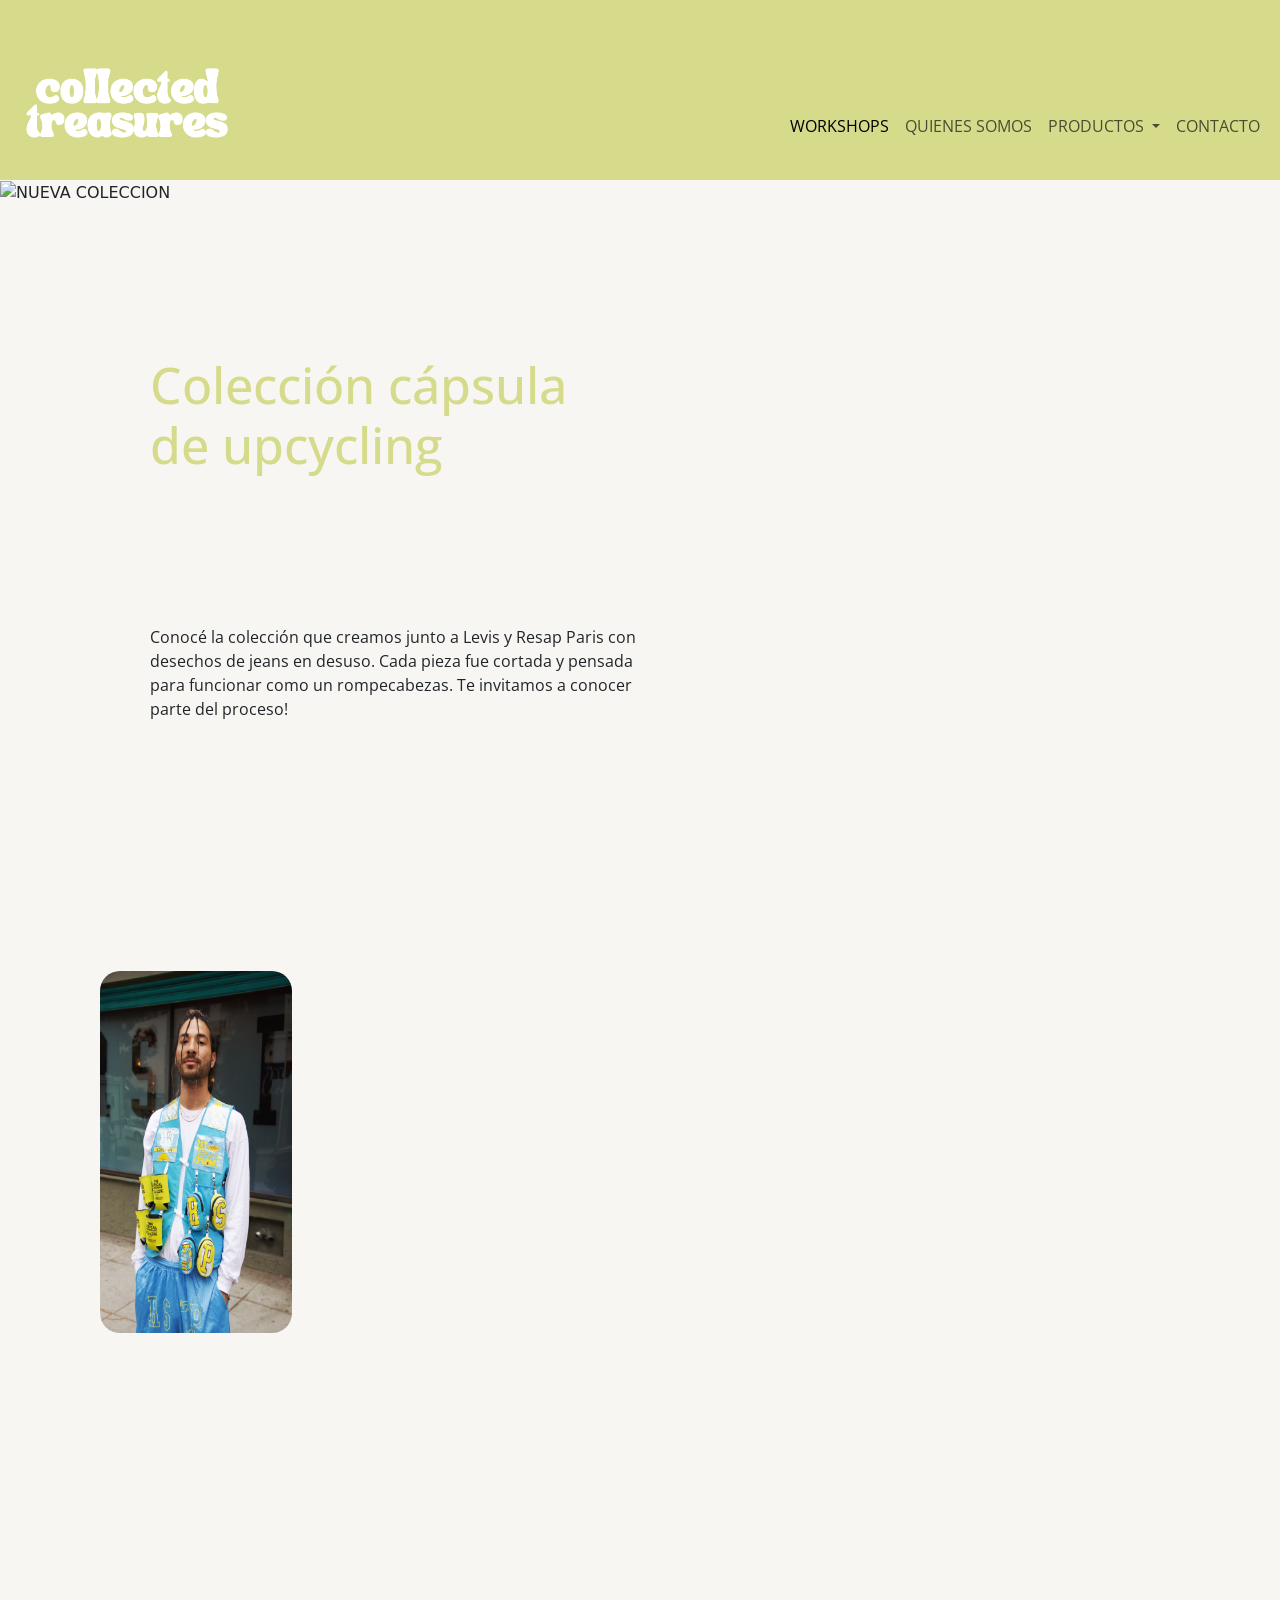
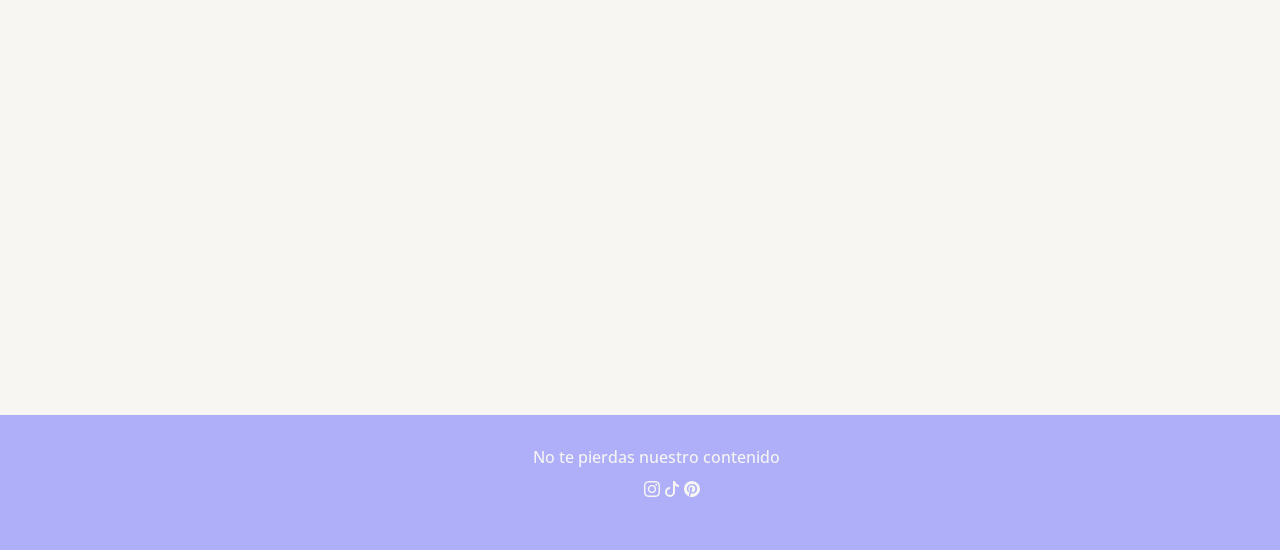
==== index.html @ 93e7321d "cambios responsivos" ====
<!DOCTYPE html>
<html lang="en">
<head>
    <meta charset="UTF-8">
    <meta http-equiv="X-UA-Compatible" content="IE=edge">
    <meta name="viewport" content="width=device-width, initial-scale=1.0">
    <link href="https://cdn.jsdelivr.net/npm/bootstrap@5.3.0-alpha3/dist/css/bootstrap.min.css" rel="stylesheet" integrity="sha384-KK94CHFLLe+nY2dmCWGMq91rCGa5gtU4mk92HdvYe+M/SXH301p5ILy+dN9+nJOZ" crossorigin="anonymous">
    <link rel="stylesheet" href="./css/style.css">
    <title>INDEX</title>
   
</head>
<body>
    <header class="header">
        <a href="./index.html" class="logo">
            <img class="logo-marca" src="./Recursos/Logo-brand.png" alt="Logo">

        <!-- NAV CON BOOSTRAP-->
        <nav class="navbar navbar-expand-lg bg-body-tertiary">
            <div class="container-fluid">
                <button class="navbar-toggler" type="button" data-bs-toggle="collapse" data-bs-target="#navbarScroll" aria-controls="navbarScroll" aria-expanded="false" aria-label="Toggle navigation">
                <span class="navbar-toggler-icon"></span>
              </button>
              <div class="collapse navbar-collapse" id="navbarScroll">
                <ul class="navbar-nav me-auto my-2 my-lg-0 navbar-nav-scroll" style="--bs-scroll-height: 100px;">
                  <li class="nav-item">
                    <a class="nav-link active" aria-current="page" href="./pages/workshops.html">WORKSHOPS</a>
                  </li>
                  <li class="nav-item">
                    <a class="nav-link" href="./pages/quienes-somos.html">QUIENES SOMOS</a>
                  </li>
                  <li class="nav-item dropdown">
                    <a class="nav-link dropdown-toggle" href="./pages/productos.html" role="button" data-bs-toggle="dropdown" aria-expanded="false">
                      PRODUCTOS
                    </a>
                    <ul class="dropdown-menu">
                        <li><a class="dropdown-item" href="./pages/productos.html">ROPA</a></li>
                        <li><a class="dropdown-item" href="./pages/productos.html">ACCESORIOS</a></li>
                        <li><a class="dropdown-item" href="./pages/productos.html">CALZADO</a></li>
                      </ul>
                    </li>
                    <li class="nav-item dropdown">
                        <a class="nav-link" href="./pages/contacto.html">CONTACTO</a>
                    </li>
                </ul>
            </div>
        </div>
        </nav>
     
    </header>
    <main class="main">
        <section class="banner-principal">
            <img class="imagen-1" src="./Recursos/banner-newcollection.png" alt="NUEVA COLECCION">
        </section>
        <section class="coleccion-capsula" class="container" class="row">
            <h1>Colección cápsula 
                de upcycling</h1>
            <p class="capsula-story">Conocé la colección que creamos junto a Levis y Resap Paris con desechos de jeans en desuso. Cada pieza fue cortada y pensada para funcionar como un rompecabezas. Te invitamos a conocer parte del proceso!</p>
            <img class="imagen-capsula" class="col" src="./Recursos/vest-design-upcycling.jpg" alt="#">
            <video class="video-capsula" class="col" src="./Recursos/LEVI'SxRESAP.mp4" muted autoplay>VIDEO COLECCIÓN CAPSULA - LEVIS + RESAP PARIS</video>
        </section>
    </main>
    <script src="https://cdn.jsdelivr.net/npm/bootstrap@5.3.0-alpha3/dist/js/bootstrap.bundle.min.js" integrity="sha384-ENjdO4Dr2bkBIFxQpeoTz1HIcje39Wm4jDKdf19U8gI4ddQ3GYNS7NTKfAdVQSZe" crossorigin="anonymous"></script>
    <footer>
        <div class="footer-info"> 
                <ul>
                <h6>No te pierdas nuestro contenido</h6>
                <ul>
                <svg xmlns="http://www.w3.org/2000/svg" width="16" height="16" fill="currentColor" class="bi bi-instagram" viewBox="0 0 16 16">
                    <path d="M8 0C5.829 0 5.556.01 4.703.048 3.85.088 3.269.222 2.76.42a3.917 3.917 0 0 0-1.417.923A3.927 3.927 0 0 0 .42 2.76C.222 3.268.087 3.85.048 4.7.01 5.555 0 5.827 0 8.001c0 2.172.01 2.444.048 3.297.04.852.174 1.433.372 1.942.205.526.478.972.923 1.417.444.445.89.719 1.416.923.51.198 1.09.333 1.942.372C5.555 15.99 5.827 16 8 16s2.444-.01 3.298-.048c.851-.04 1.434-.174 1.943-.372a3.916 3.916 0 0 0 1.416-.923c.445-.445.718-.891.923-1.417.197-.509.332-1.09.372-1.942C15.99 10.445 16 10.173 16 8s-.01-2.445-.048-3.299c-.04-.851-.175-1.433-.372-1.941a3.926 3.926 0 0 0-.923-1.417A3.911 3.911 0 0 0 13.24.42c-.51-.198-1.092-.333-1.943-.372C10.443.01 10.172 0 7.998 0h.003zm-.717 1.442h.718c2.136 0 2.389.007 3.232.046.78.035 1.204.166 1.486.275.373.145.64.319.92.599.28.28.453.546.598.92.11.281.24.705.275 1.485.039.843.047 1.096.047 3.231s-.008 2.389-.047 3.232c-.035.78-.166 1.203-.275 1.485a2.47 2.47 0 0 1-.599.919c-.28.28-.546.453-.92.598-.28.11-.704.24-1.485.276-.843.038-1.096.047-3.232.047s-2.39-.009-3.233-.047c-.78-.036-1.203-.166-1.485-.276a2.478 2.478 0 0 1-.92-.598 2.48 2.48 0 0 1-.6-.92c-.109-.281-.24-.705-.275-1.485-.038-.843-.046-1.096-.046-3.233 0-2.136.008-2.388.046-3.231.036-.78.166-1.204.276-1.486.145-.373.319-.64.599-.92.28-.28.546-.453.92-.598.282-.11.705-.24 1.485-.276.738-.034 1.024-.044 2.515-.045v.002zm4.988 1.328a.96.96 0 1 0 0 1.92.96.96 0 0 0 0-1.92zm-4.27 1.122a4.109 4.109 0 1 0 0 8.217 4.109 4.109 0 0 0 0-8.217zm0 1.441a2.667 2.667 0 1 1 0 5.334 2.667 2.667 0 0 1 0-5.334z"/>
                </svg>
                <svg xmlns="http://www.w3.org/2000/svg" width="16" height="16" fill="currentColor" class="bi bi-tiktok" viewBox="0 0 16 16">
                    <path d="M9 0h1.98c.144.715.54 1.617 1.235 2.512C12.895 3.389 13.797 4 15 4v2c-1.753 0-3.07-.814-4-1.829V11a5 5 0 1 1-5-5v2a3 3 0 1 0 3 3V0Z"/>
                </svg>
                <svg xmlns="http://www.w3.org/2000/svg" width="16" height="16" fill="currentColor" class="bi bi-pinterest" viewBox="0 0 16 16">
                    <path d="M8 0a8 8 0 0 0-2.915 15.452c-.07-.633-.134-1.606.027-2.297.146-.625.938-3.977.938-3.977s-.239-.479-.239-1.187c0-1.113.645-1.943 1.448-1.943.682 0 1.012.512 1.012 1.127 0 .686-.437 1.712-.663 2.663-.188.796.4 1.446 1.185 1.446 1.422 0 2.515-1.5 2.515-3.664 0-1.915-1.377-3.254-3.342-3.254-2.276 0-3.612 1.707-3.612 3.471 0 .688.265 1.425.595 1.826a.24.24 0 0 1 .056.23c-.061.252-.196.796-.222.907-.035.146-.116.177-.268.107-1-.465-1.624-1.926-1.624-3.1 0-2.523 1.834-4.84 5.286-4.84 2.775 0 4.932 1.977 4.932 4.62 0 2.757-1.739 4.976-4.151 4.976-.811 0-1.573-.421-1.834-.919l-.498 1.902c-.181.695-.669 1.566-.995 2.097A8 8 0 1 0 8 0z"/>
                </svg>
            </ul>
        </div>
    </footer>
</body>
</html>
---- css/style.css ----
/* COLORES
#D5DB8: light-green
#AEAFF8: lilac
#F7F6F3: off-white
#376A20: dark-green
*/


/* TIPOGRAFÍA */

@import url('https://fonts.googleapis.com/css2?family=Open+Sans:ital,wght@1,300;1,500;1,800&display=swap');
;

.typo-externa{
    font-family:'Open Sans', sans-serif;
}

*{
    padding: 0;
    margin: 0;
}

/* NAV */

.header{
    background-color: #D5DB8B;
    display: flex;
    flex-wrap: wrap;
    justify-content: space-between;
    font-family: "Open Sans";
    text-decoration: none;
    list-style-type: none;
    align-items: center;
    max-height: 20vh;
}

.header a img{
    max-width: 28vh;
  }

.header .navbar{
    background-color: transparent !important;
    position: fixed top;
}

.container-fluid header nav ul li a{
    text-decoration:none;
    color: orange !important ;
    }

.nav-link active{
    color: #376A20;
}  



.main{
    background-color: #F7F6F3;
    display: flex;
    justify-content: space-around;
    align-items: stretch;
    flex-direction: row;
    flex-wrap: wrap;
    min-height: 70vh
    }

.nav ul{
    background-color: #D5DB8B; 
    display: flex;
    list-style: none;
    width: 500px;
    justify-content: space-around;
    }

.nav a{
    text-decoration: none;
    color: #AEAFF8;
    font-weight: bold;
    }


/* INDEX */
.banner-principal{
    min-width: 100%
    }

.imagen-1{
    height: 100%;
    width: 100%
    
}

.coleccion-capsula{
    font-family: "Open Sans";
    }

.coleccion-capsula h1{
    color: #D5DB8B;
    margin: 150px;
    font-size: 50px;
    text-align: left;
    white-space: pre-line;
    }

.coleccion-capsula p{
    margin: 150px;
    max-width: 500px;
    }

.capsula-story{
    font-family: "Open Sans";
    font-size: 16px;
    margin: 16px;

}
.coleccion-capsula video{
    min-height: 50vh;
}

.imagen-capsula{
    margin: 100px;
    border-radius: 20px;
    min-height: 20%;
    width: 15%;
    }

.video-capsula{
    margin: 100px;
    border-radius: 20px;
    height: 200px
    }

/* FOOTER */
.footer-info {
    font-family: "Open Sans";
    background-color:#AEAFF8;
    min-height: 15vh;
    color: #F7F6F3;
    list-style: none;
    text-decoration: none;
    text-align: center;
    display: flex;
    justify-content: space-around;
    align-items: center;
    width: 100%;
    position: fixed bottom;

  
   
}


    /* WORKSHOPS */
.navbar navbar-expand-lg bg-body-tertiary{
    min-height: 10vh;
}
    
.Titulo-workshop{
       margin: 16px;
       font-family: "Open Sans";
       }

.texto-workshop{
        margin: 50px;
        font-family: "Open Sans";
        min-width: 1rem;
    }

.main-workshop{
        margin: 5rem
    }

.main-workshop img{
        min-width: 16px;
    }

.main-workshop button{
        margin: 16px;
        padding: 4px;
        font-family: "Open Sans";
        background-color: #D5DB8B;
        color: #F7F6F3;
        border-radius: 10px;
        border-radius: 15px;
        border:#376A20;
    }

.carousel-control-prev,
.carousel-control-next {
      background-color: #AEAFF8;
    }
    
    .main-workshop button:hover{
        background-color: #F7F6F3;
        color: #376A20;
        
    }
    

/* QUIENES SOMOS */
.main-quienessomos{
        display: flex;
        flex-direction: column;
        flex-wrap: wrap;
        align-content: space-around;
        align-items: center;
        justify-content: space-between;
    }
   
.main-quienessomos h3{
        margin: 16px;
        font-family: "Open Sans";
        font-size: x-large;
        }

.main-quienessomos p{
            font-family: "Open Sans";
        }

.main-quienessomos img{
            width: 500px;
        }

.main-quienessomos p{
            margin: 80px;
            padding: 16px;
            max-width: 300px;
        }

/* PRODUCTOS */

.main-productos{
    display: flex;
    justify-content: space-evenly;
    background-color: #F7F6F3;
    }

.productos img{
    margin: 16px;
    width: 15rem;
    display: flex;
    align-content: center;
    flex-wrap: wrap;
    flex-direction: row;
    justify-content: center;
    align-items: baseline;
}

.main-productos button{
    
    display: flex;
    align-items: flex-end;
    margin: 16px;
    padding: 4px;
    font-family: "Open Sans";
    background-color: #D5DB8B;
    color: #376A20;
    border-radius: 15px;
    border:#376A20;
}

.main-productos button:hover{
    background-color: #F7F6F3;
    color: #376A20;
    
}




/* CONTACTO */
.main-contacto h3{
            margin: 16px;
            font-family: "Open Sans";
            font-size: x-large;
        }

.main-contacto form{
            margin: 50px;
            }

.main-contacto button{
            margin: 2px;
            padding: 5px;
            font-family: "Open Sans";
            background-color: black;
            color: white;
            border-radius: 10px;
            border: none;
            box-shadow: 2px 2px 5px #AEAFF8
        }

/* RESPONSIVE */

/* Tamaño chico */
@media (max-width:420px) {
.header{
    width: 100%;
}
.footer-info{
    width: 100%;
}    
}
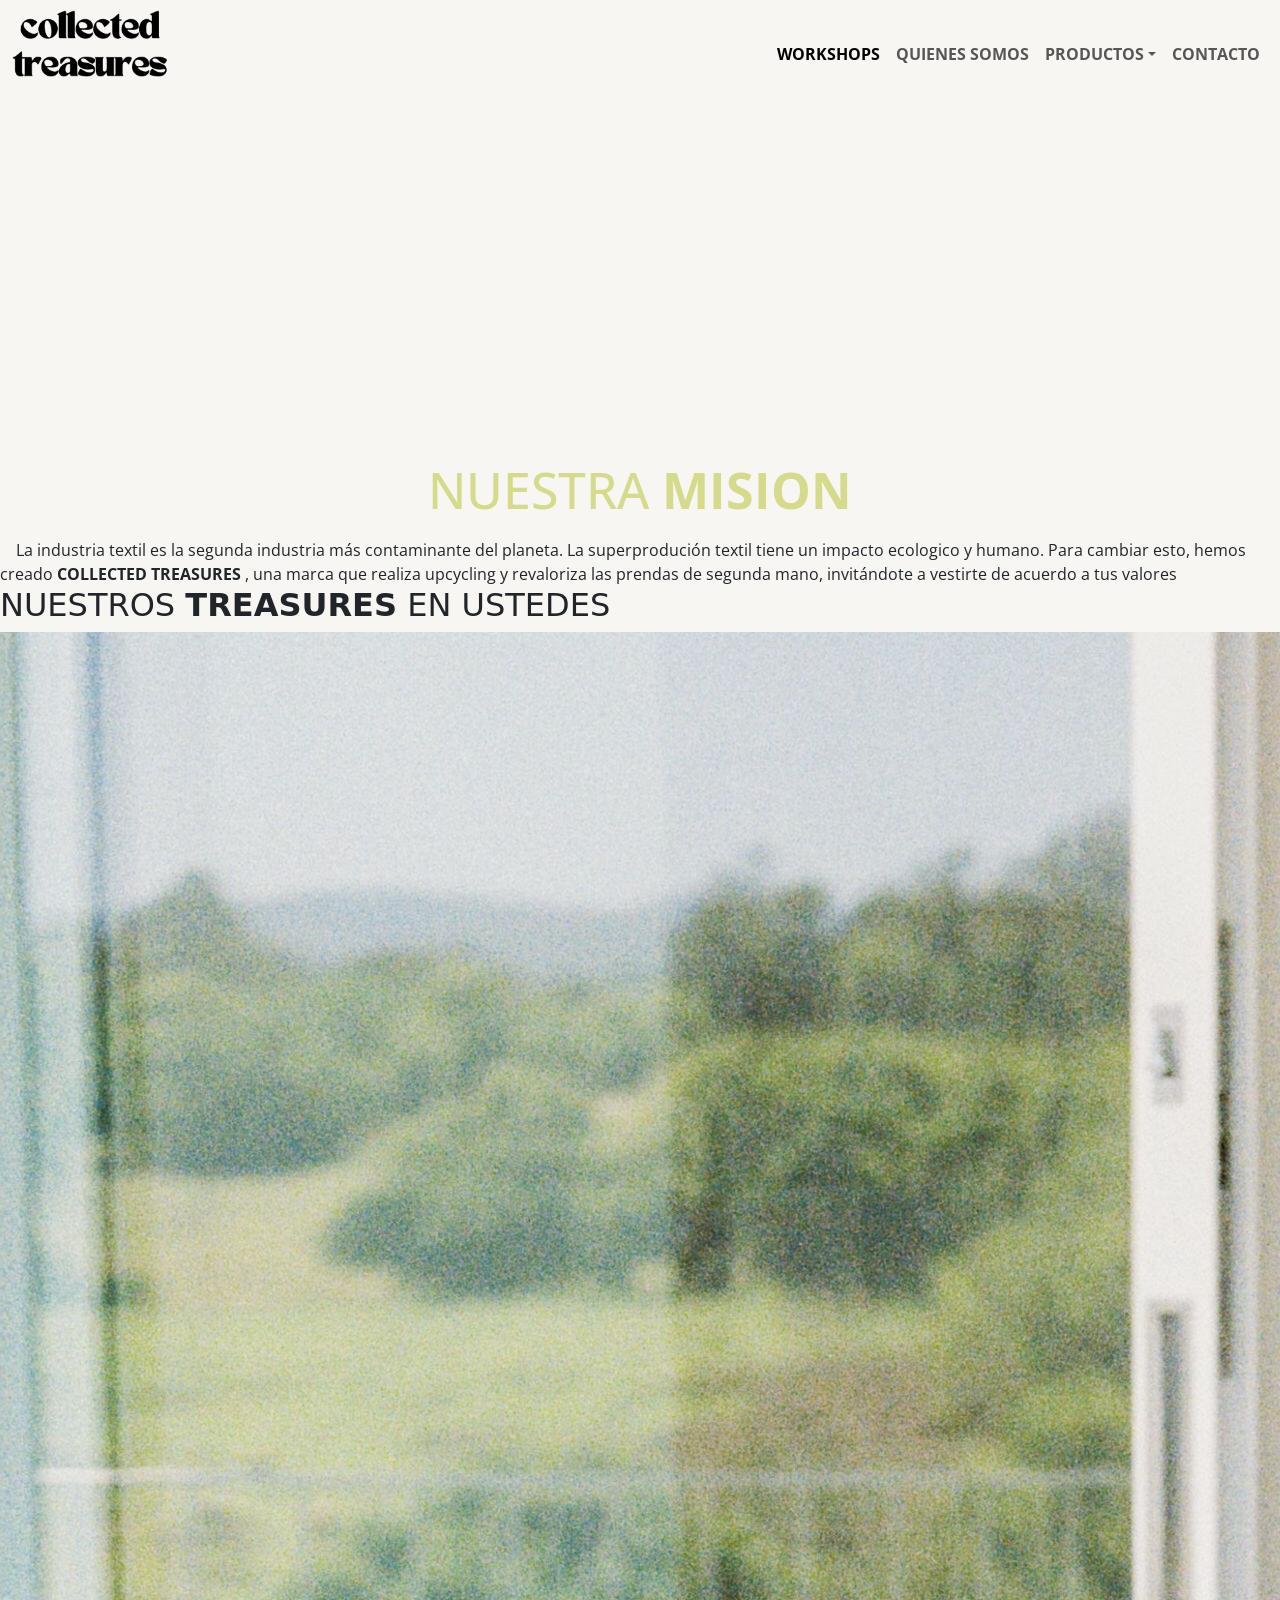
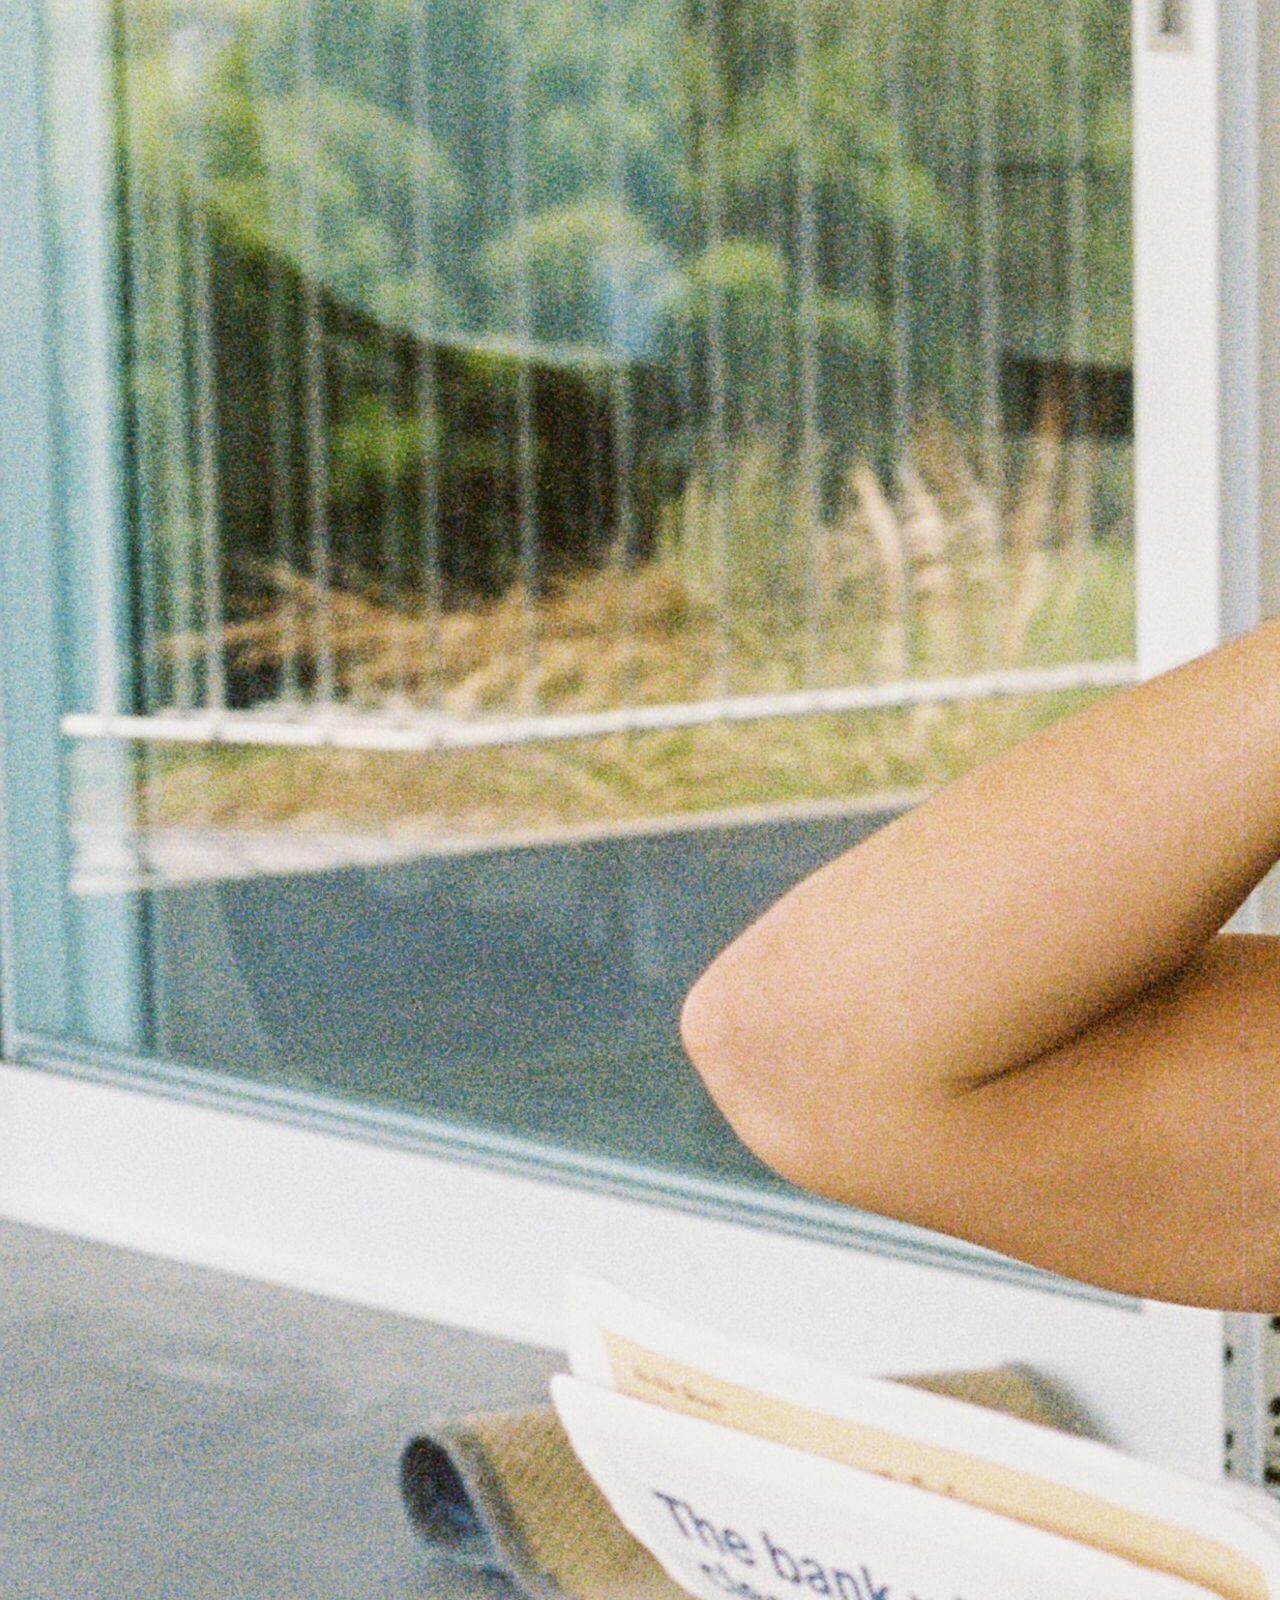
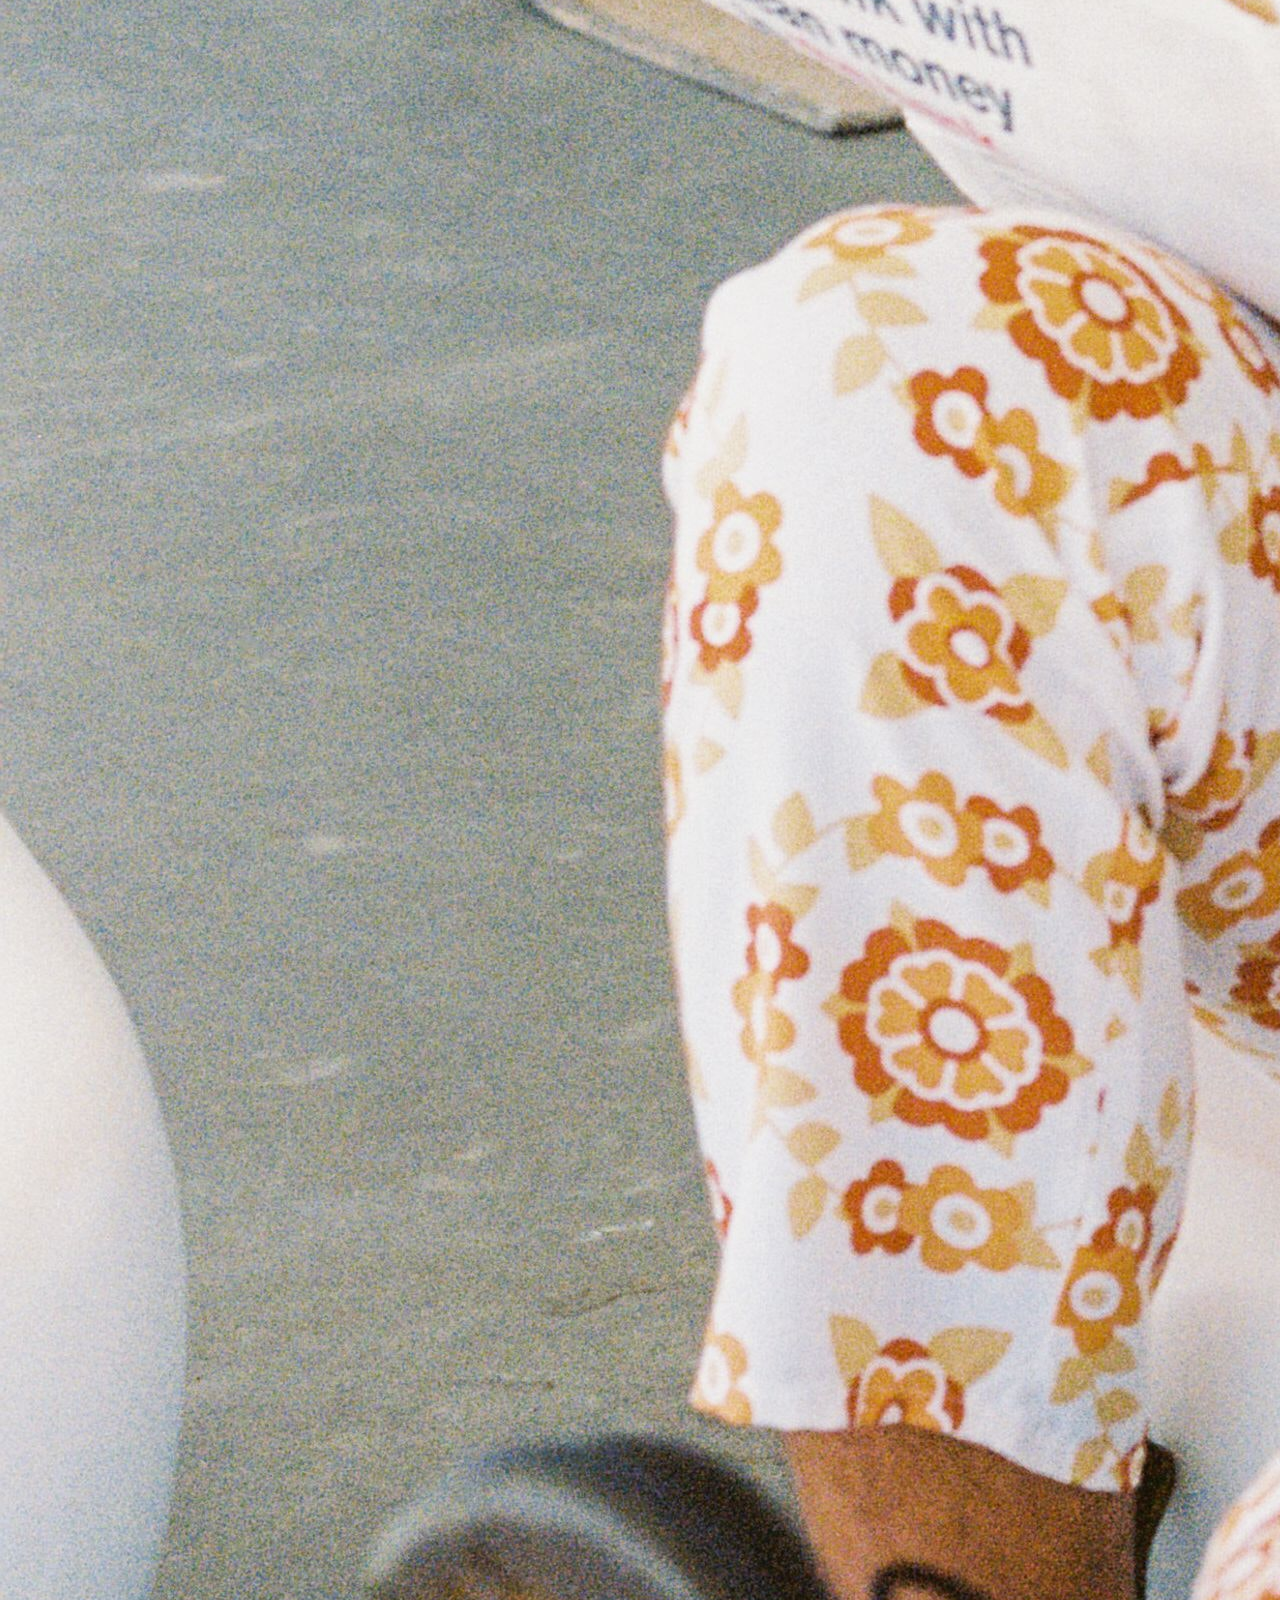
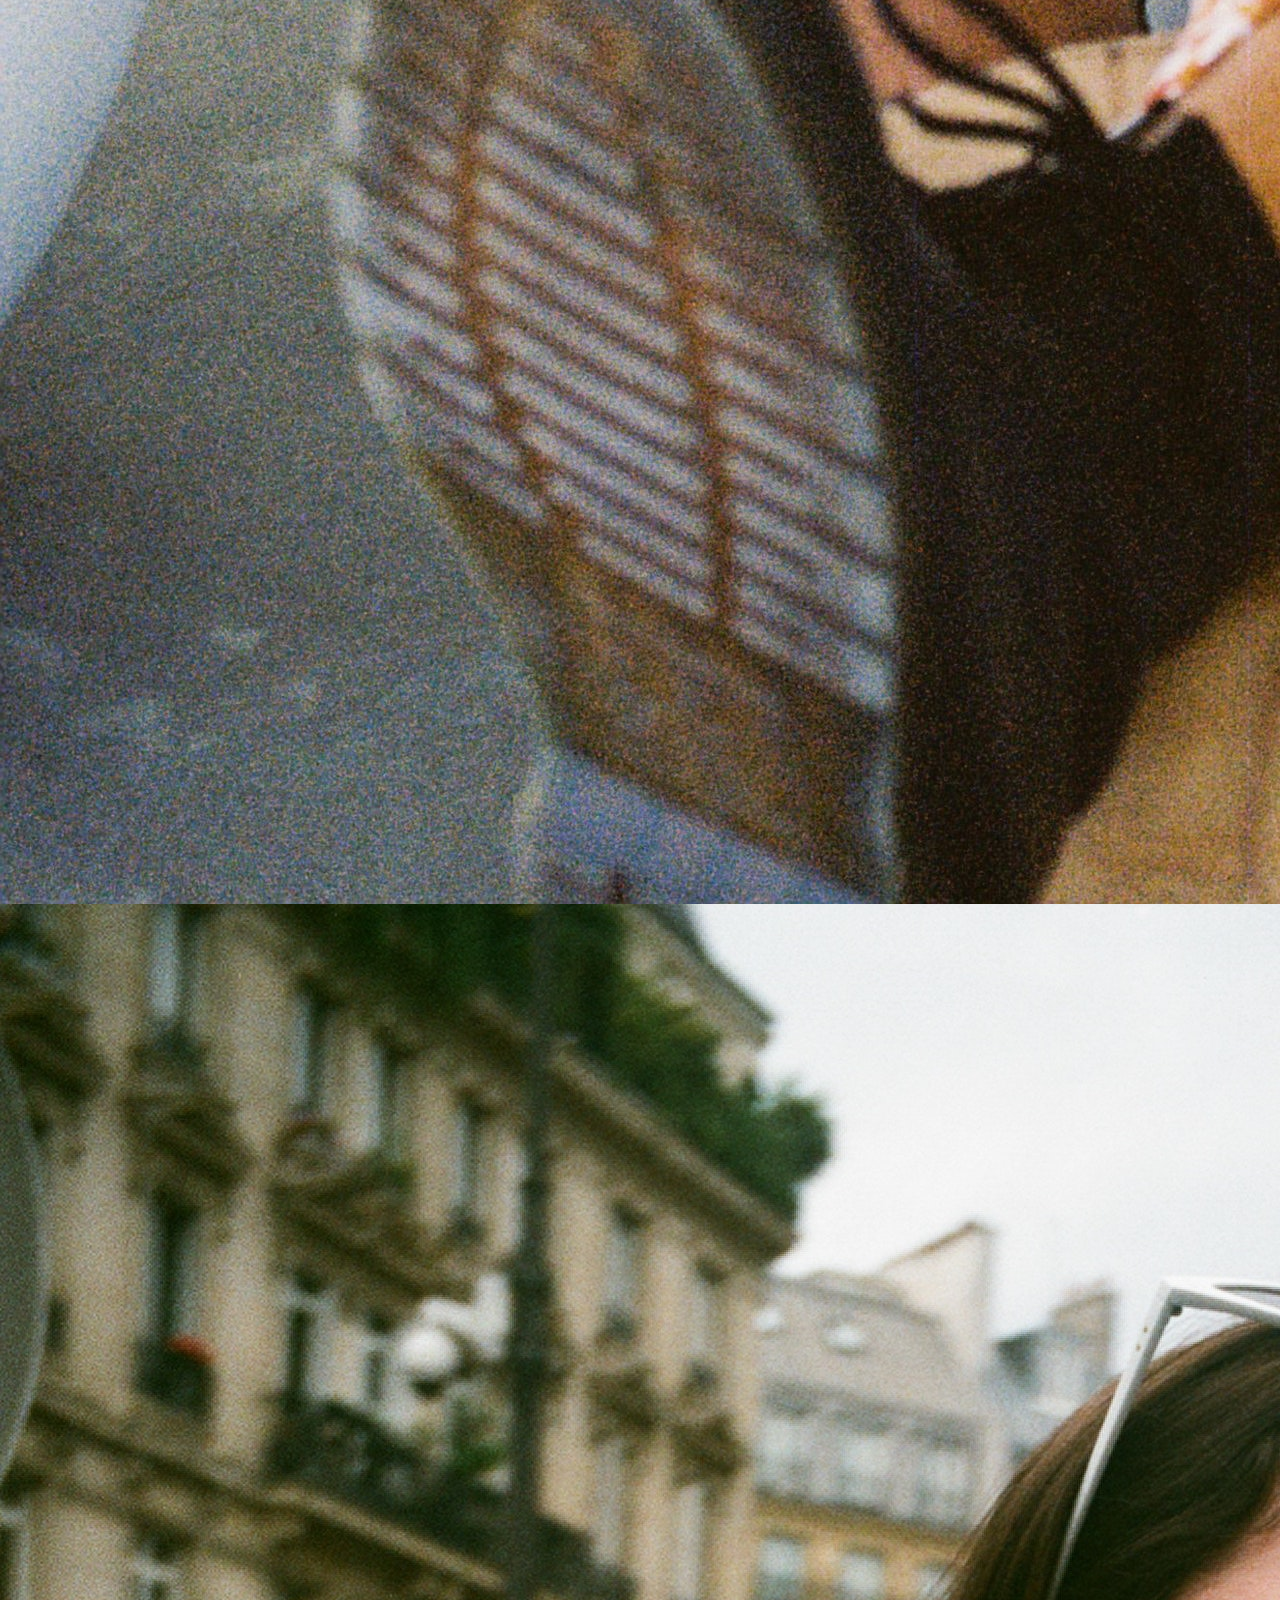
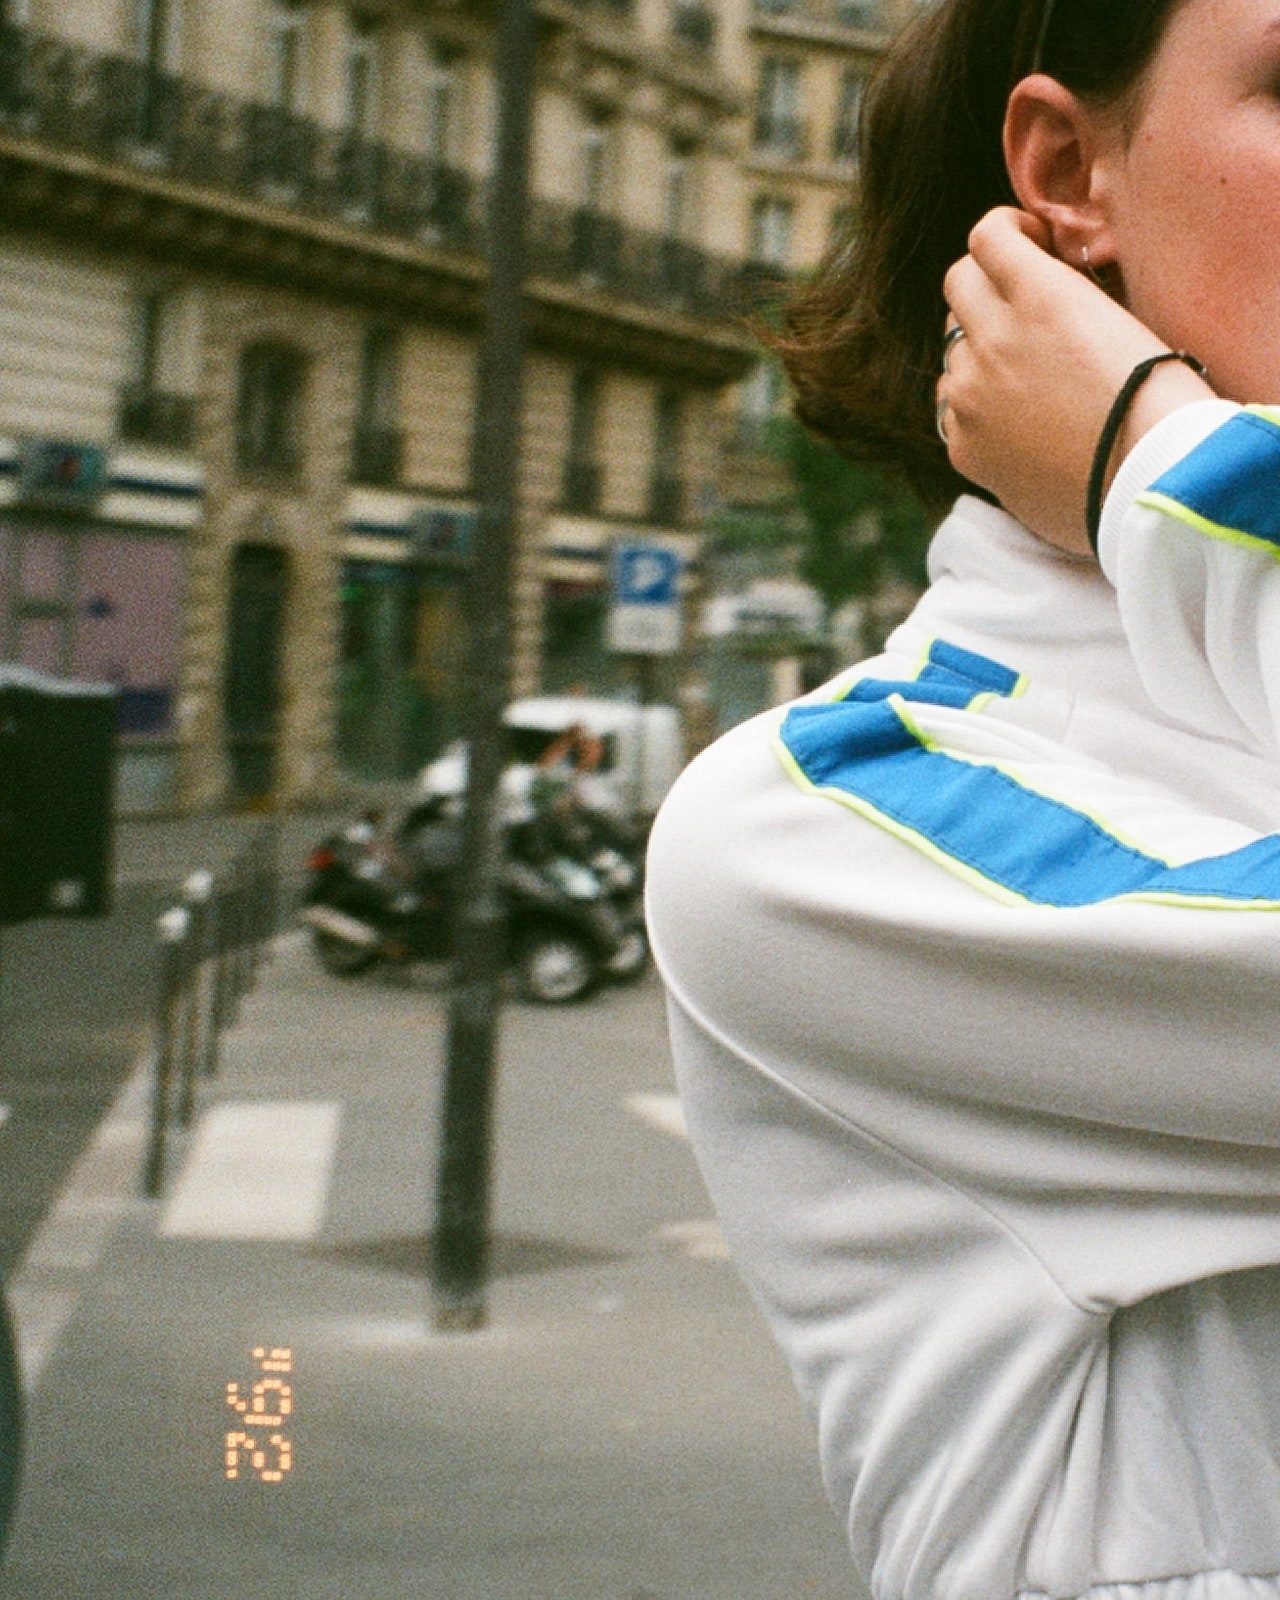
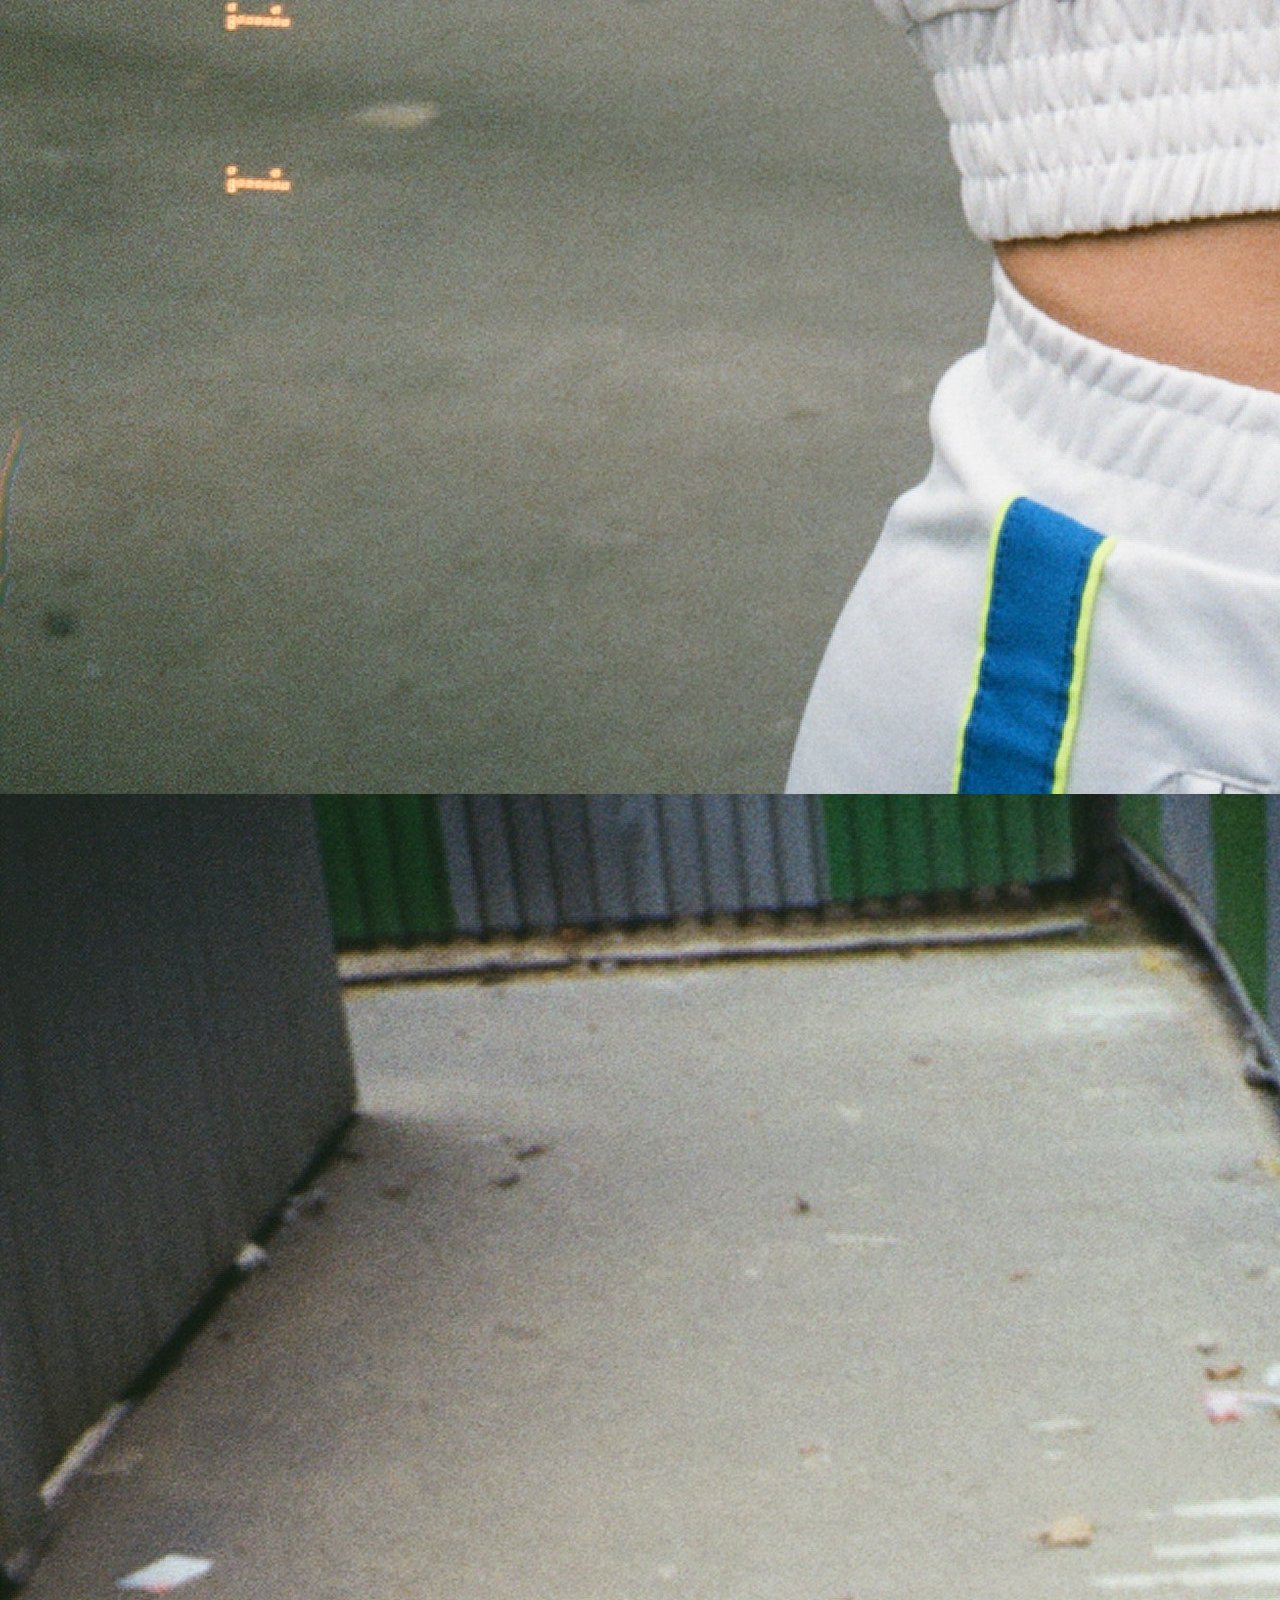
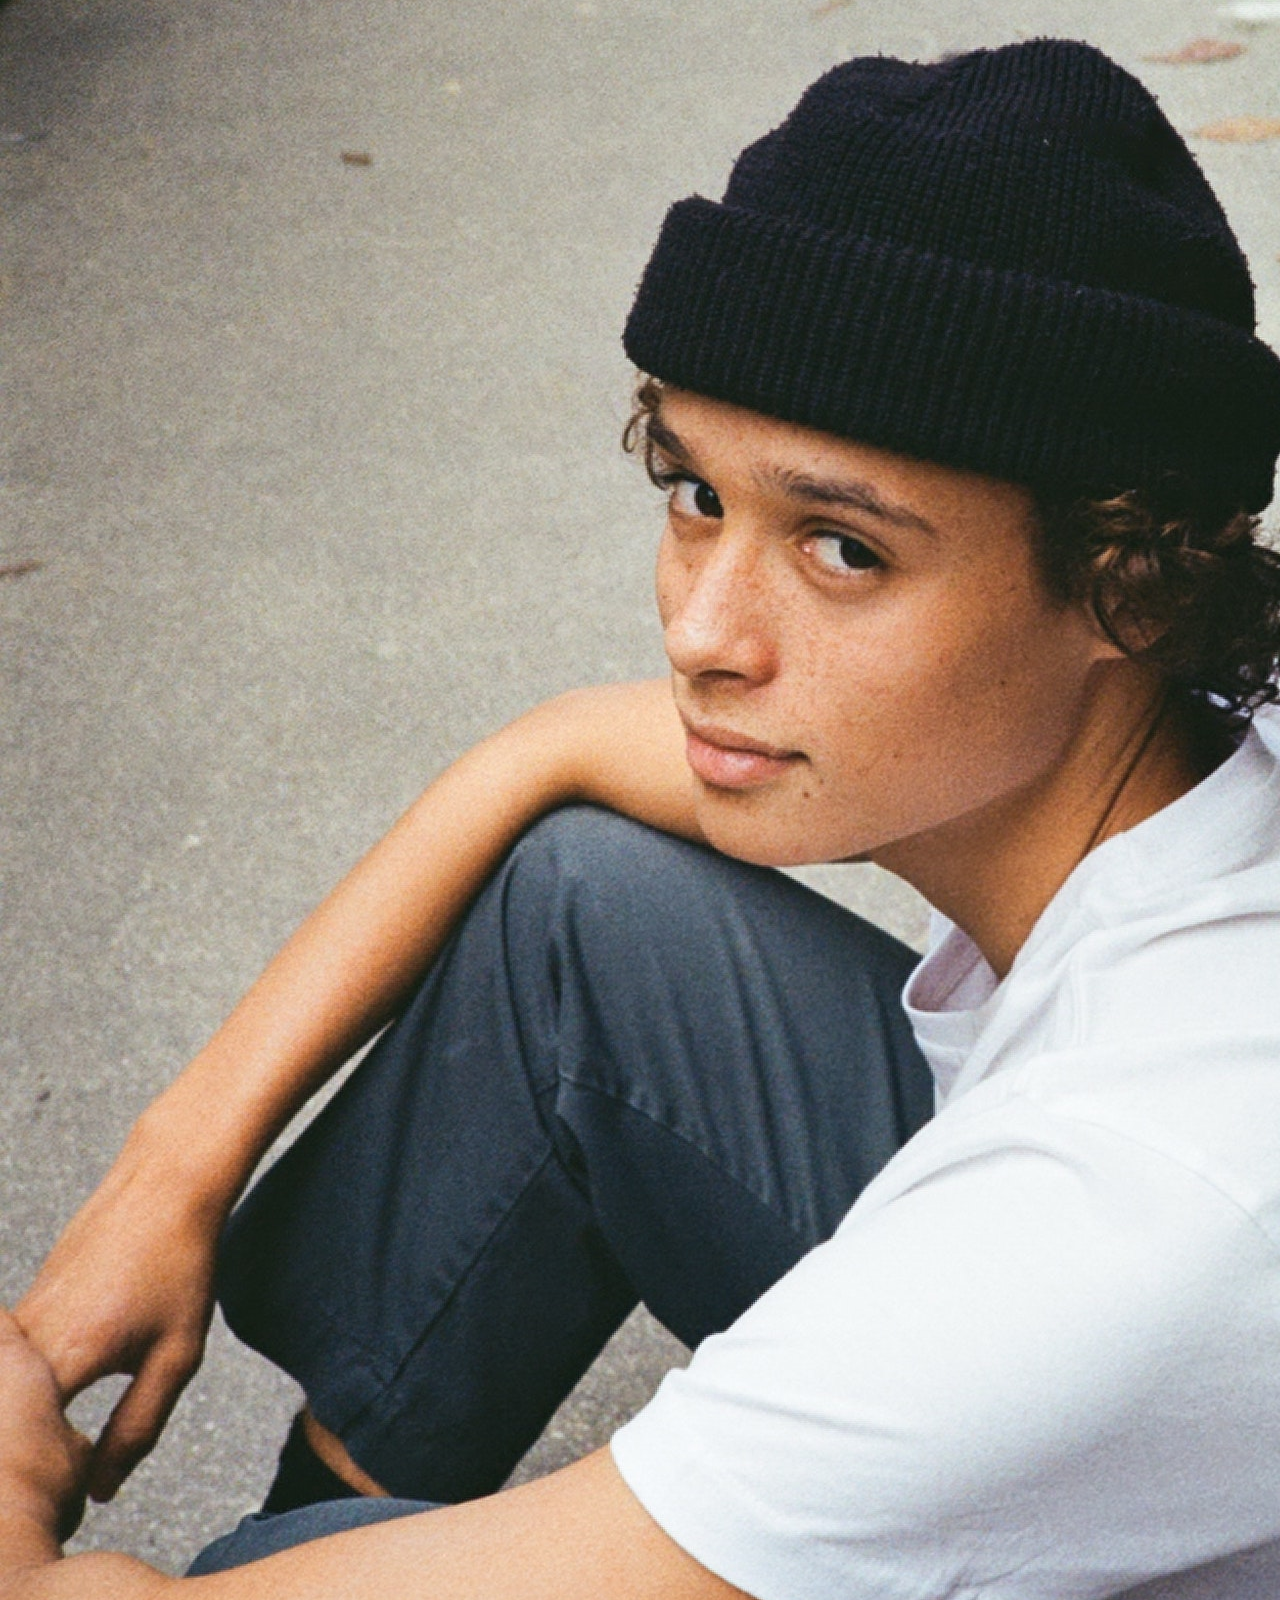
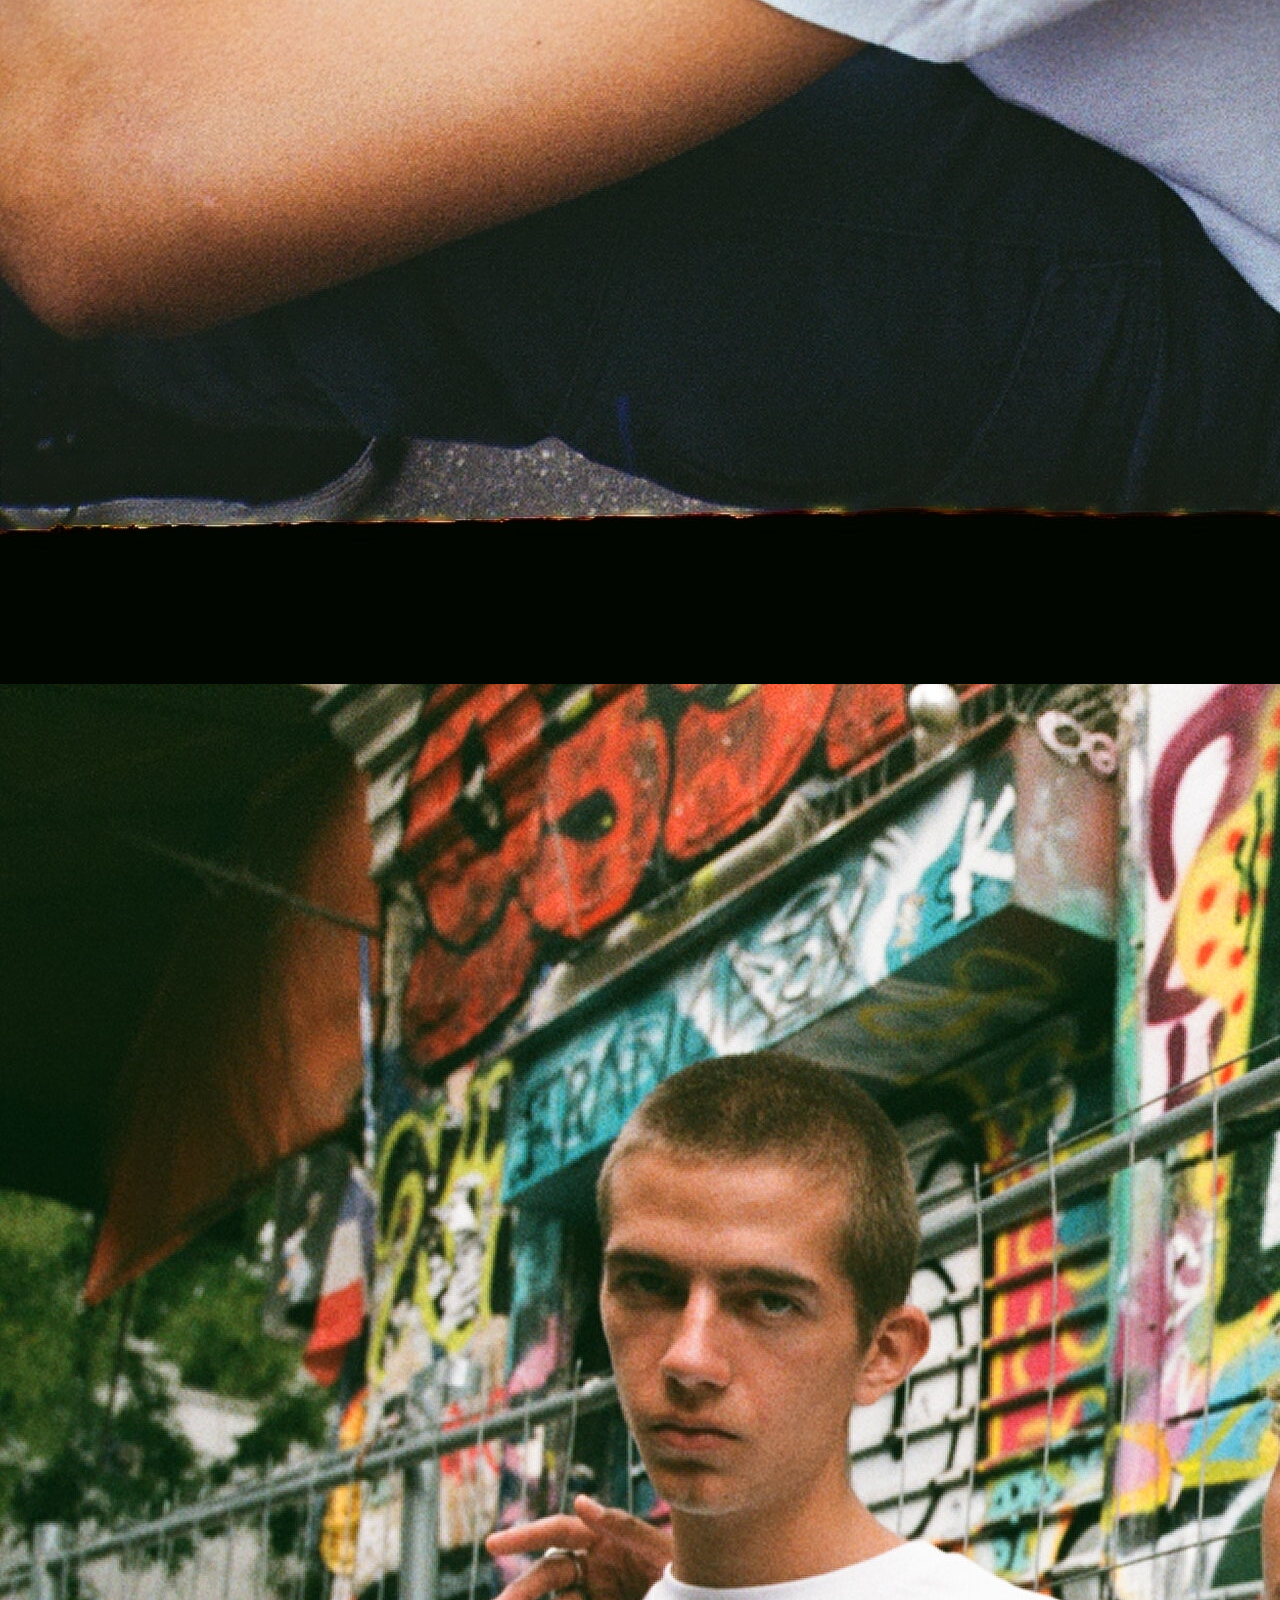
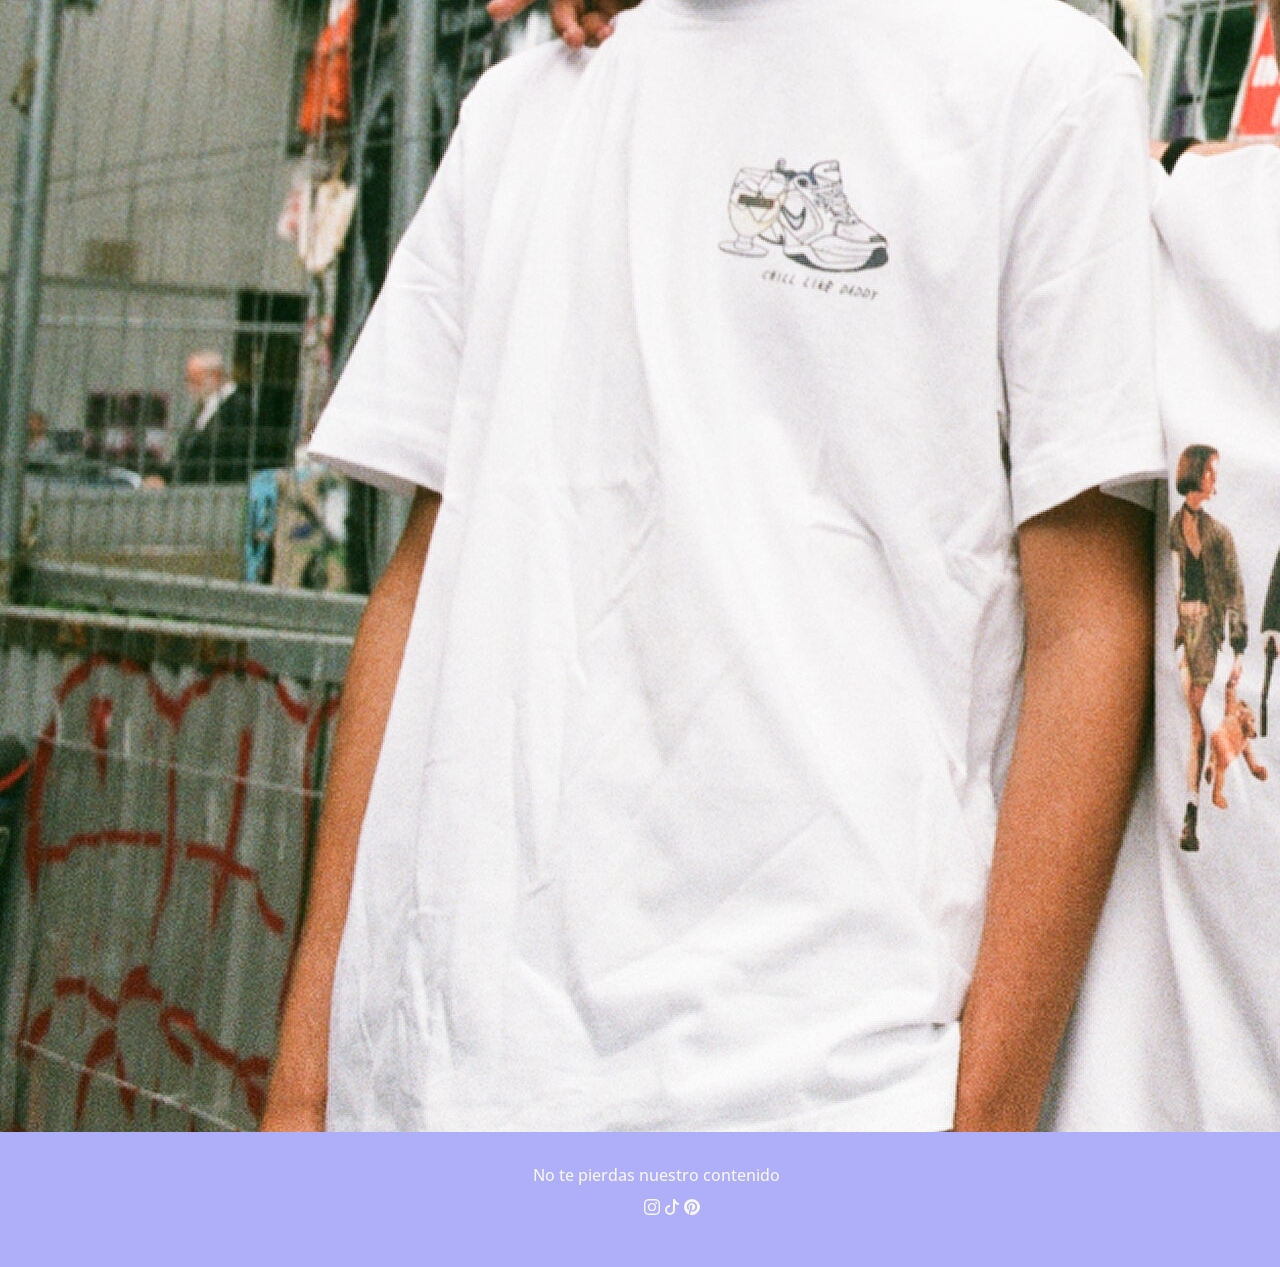
==== commit 1f168cae: "cambio de color de logo, fonde de nav, links del nav en negrita. Cambiamos el video de lugar, cambia" ====
--- a/index.html
+++ b/index.html
@@ -23,23 +23,22 @@
               <div class="collapse navbar-collapse" id="navbarScroll">
                 <ul class="navbar-nav me-auto my-2 my-lg-0 navbar-nav-scroll" style="--bs-scroll-height: 100px;">
                   <li class="nav-item">
-                    <a class="nav-link active" aria-current="page" href="./pages/workshops.html">WORKSHOPS</a>
+                    <a class="nav-link active" aria-current="page" href="./pages/workshops.html"><strong>WORKSHOPS</strong></a>
                   </li>
                   <li class="nav-item">
-                    <a class="nav-link" href="./pages/quienes-somos.html">QUIENES SOMOS</a>
+                    <a class="nav-link" href="./pages/quienes-somos.html"><strong>QUIENES SOMOS</strong></a>
                   </li>
                   <li class="nav-item dropdown">
                     <a class="nav-link dropdown-toggle" href="./pages/productos.html" role="button" data-bs-toggle="dropdown" aria-expanded="false">
-                      PRODUCTOS
-                    </a>
+                      <strong>PRODUCTOS</strong></a>
                     <ul class="dropdown-menu">
-                        <li><a class="dropdown-item" href="./pages/productos.html">ROPA</a></li>
-                        <li><a class="dropdown-item" href="./pages/productos.html">ACCESORIOS</a></li>
-                        <li><a class="dropdown-item" href="./pages/productos.html">CALZADO</a></li>
+                        <li><a class="dropdown-item" href="./pages/productos.html"><strong>ROPA</strong></a></li>
+                        <li><a class="dropdown-item" href="./pages/productos.html"><strong>ACCESORIOS</strong></a></li>
+                        <li><a class="dropdown-item" href="./pages/productos.html"><strong>CALZADO</strong></a></li>
                       </ul>
                     </li>
                     <li class="nav-item dropdown">
-                        <a class="nav-link" href="./pages/contacto.html">CONTACTO</a>
+                        <a class="nav-link" href="./pages/contacto.html"><strong>CONTACTO</strong></a>
                     </li>
                 </ul>
             </div>
@@ -49,14 +48,17 @@
     </header>
     <main class="main">
         <section class="banner-principal">
-            <img class="imagen-1" src="./Recursos/banner-newcollection.png" alt="NUEVA COLECCION">
-        </section>
-        <section class="coleccion-capsula" class="container" class="row">
-            <h1>Colección cápsula 
-                de upcycling</h1>
-            <p class="capsula-story">Conocé la colección que creamos junto a Levis y Resap Paris con desechos de jeans en desuso. Cada pieza fue cortada y pensada para funcionar como un rompecabezas. Te invitamos a conocer parte del proceso!</p>
-            <img class="imagen-capsula" class="col" src="./Recursos/vest-design-upcycling.jpg" alt="#">
             <video class="video-capsula" class="col" src="./Recursos/LEVI'SxRESAP.mp4" muted autoplay>VIDEO COLECCIÓN CAPSULA - LEVIS + RESAP PARIS</video>
+            <h1 class="nuestra-mision">NUESTRA <strong>MISION</strong></h1>
+            <p class="mision">La industria textil es la segunda industria más contaminante del planeta. La superprodución textil tiene un impacto ecologico y humano. Para cambiar esto, hemos creado <strong>COLLECTED TREASURES</strong> , una marca que realiza upcycling y revaloriza las prendas de segunda mano, invitándote a vestirte de acuerdo a tus valores </p>
+        </section> 
+        <section>
+            <h2>NUESTROS <strong>TREASURES</strong> EN USTEDES</h2>
+            <img src="./Recursos/COSTUMERS/pantalon-floreado.jpg" alt="pantalon-floreado">
+            <img src="./Recursos/COSTUMERS/deportivo-blanco.jpg" alt="deportivo-blanco">
+            <img src="./Recursos/COSTUMERS/chanchitos-tee.jpg" alt="remera-chanchitos">
+            <img src="./Recursos/COSTUMERS/remeras-amigos.jpg" alt="remera-skate">
+
         </section>
     </main>
     <script src="https://cdn.jsdelivr.net/npm/bootstrap@5.3.0-alpha3/dist/js/bootstrap.bundle.min.js" integrity="sha384-ENjdO4Dr2bkBIFxQpeoTz1HIcje39Wm4jDKdf19U8gI4ddQ3GYNS7NTKfAdVQSZe" crossorigin="anonymous"></script>
--- a/css/style.css
+++ b/css/style.css
@@ -8,7 +8,7 @@
 
 /* TIPOGRAFÍA */
 
-@import url('https://fonts.googleapis.com/css2?family=Open+Sans:ital,wght@1,300;1,500;1,800&display=swap');
+@import url('https://fonts.googleapis.com/css2?family=Open+Sans:ital,wght@0,300;0,600;1,700&display=swap');
 ;
 
 .typo-externa{
@@ -23,7 +23,7 @@
 /* NAV */
 
 .header{
-    background-color: #D5DB8B;
+    background-color: #F7F6F3;
     display: flex;
     flex-wrap: wrap;
     justify-content: space-between;
@@ -31,11 +31,13 @@
     text-decoration: none;
     list-style-type: none;
     align-items: center;
-    max-height: 20vh;
+    max-height: 12vh;
+    align-content: center;
 }
 
 .header a img{
-    max-width: 28vh;
+    max-width: 20vh;
+    padding: 8px;
   }
 
 .header .navbar{
@@ -43,15 +45,10 @@
     position: fixed top;
 }
 
-.container-fluid header nav ul li a{
-    text-decoration:none;
-    color: orange !important ;
-    }
 
 .nav-link active{
     color: #376A20;
 }  
-
 
 
 .main{
@@ -80,57 +77,51 @@
 
 
 /* INDEX */
+/* .banner-principal{
+    max-width: 100%;
+    padding: auto;
+    } */
+
+
+
 .banner-principal{
-    min-width: 100%
-    }
-
-.imagen-1{
-    height: 100%;
-    width: 100%
-    
-}
-
-.coleccion-capsula{
-    font-family: "Open Sans";
-    }
-
-.coleccion-capsula h1{
-    color: #D5DB8B;
-    margin: 150px;
-    font-size: 50px;
-    text-align: left;
-    white-space: pre-line;
-    }
-
-.coleccion-capsula p{
-    margin: 150px;
-    max-width: 500px;
-    }
-
-.capsula-story{
-    font-family: "Open Sans";
-    font-size: 16px;
-    margin: 16px;
-
-}
-.coleccion-capsula video{
-    min-height: 50vh;
-}
-
-.imagen-capsula{
-    margin: 100px;
-    border-radius: 20px;
-    min-height: 20%;
-    width: 15%;
+    font-family: "Open Sans";
     }
 
 .video-capsula{
     margin: 100px;
     border-radius: 20px;
-    height: 200px
-    }
-
-/* FOOTER */
+    max-width: 100%;
+    margin-left: 27px;
+    margin-top: 16px;
+    margin-bottom: 20vh;
+    }
+
+.nuestra-mision {
+    color: #D5DB8B;
+    font-size: 50px;
+    text-align: center;
+    white-space: pre-line;
+    margin-top: 0px;
+    margin-bottom: 2vh;
+    }
+
+.mision {
+    max-width: 100vh;
+    font-family: "Open Sans";
+    font-size: 16px;
+    margin: 16px;
+    text-align: center;
+    display: inline;
+    max-width: 500px;
+   
+    
+    
+}
+
+
+
+    /* FOOTER */
 .footer-info {
     font-family: "Open Sans";
     background-color:#AEAFF8;
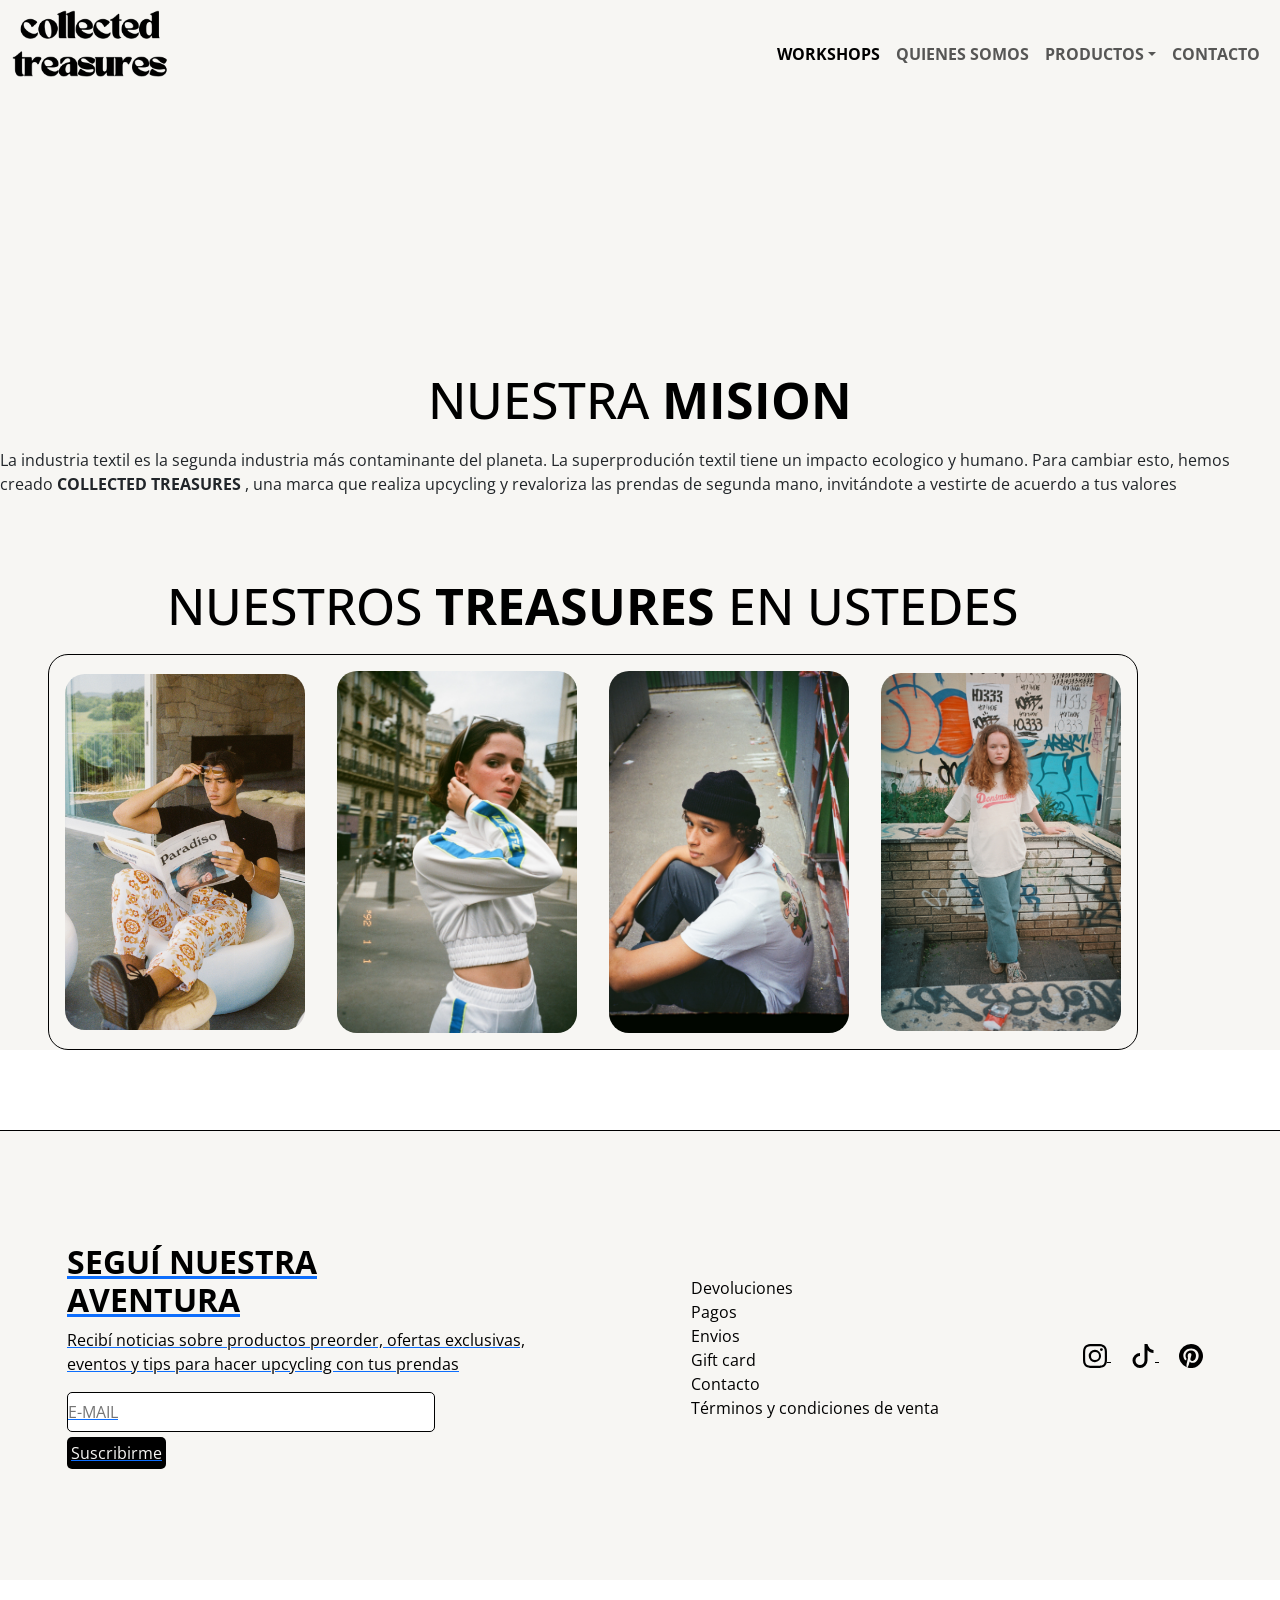
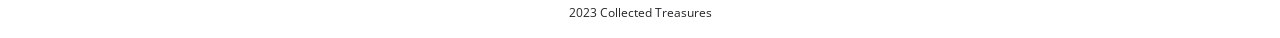
==== commit 2186e3b1: "cambios en el footer, form para suscripcion added, condiciones de venta y faq, links a redes sociale" ====
--- a/index.html
+++ b/index.html
@@ -1,83 +1,134 @@
 <!DOCTYPE html>
 <html lang="en">
+
 <head>
     <meta charset="UTF-8">
     <meta http-equiv="X-UA-Compatible" content="IE=edge">
     <meta name="viewport" content="width=device-width, initial-scale=1.0">
-    <link href="https://cdn.jsdelivr.net/npm/bootstrap@5.3.0-alpha3/dist/css/bootstrap.min.css" rel="stylesheet" integrity="sha384-KK94CHFLLe+nY2dmCWGMq91rCGa5gtU4mk92HdvYe+M/SXH301p5ILy+dN9+nJOZ" crossorigin="anonymous">
+    <!-- LINK BOOSTRAP -->
+    <link href="https://cdn.jsdelivr.net/npm/bootstrap@5.3.0-alpha3/dist/css/bootstrap.min.css" rel="stylesheet"
+        integrity="sha384-KK94CHFLLe+nY2dmCWGMq91rCGa5gtU4mk92HdvYe+M/SXH301p5ILy+dN9+nJOZ" crossorigin="anonymous">
+    <!-- NUESTRO LINK CSS -->
     <link rel="stylesheet" href="./css/style.css">
     <title>INDEX</title>
-   
+
 </head>
+
 <body>
     <header class="header">
         <a href="./index.html" class="logo">
             <img class="logo-marca" src="./Recursos/Logo-brand.png" alt="Logo">
 
-        <!-- NAV CON BOOSTRAP-->
-        <nav class="navbar navbar-expand-lg bg-body-tertiary">
-            <div class="container-fluid">
-                <button class="navbar-toggler" type="button" data-bs-toggle="collapse" data-bs-target="#navbarScroll" aria-controls="navbarScroll" aria-expanded="false" aria-label="Toggle navigation">
-                <span class="navbar-toggler-icon"></span>
-              </button>
-              <div class="collapse navbar-collapse" id="navbarScroll">
-                <ul class="navbar-nav me-auto my-2 my-lg-0 navbar-nav-scroll" style="--bs-scroll-height: 100px;">
-                  <li class="nav-item">
-                    <a class="nav-link active" aria-current="page" href="./pages/workshops.html"><strong>WORKSHOPS</strong></a>
-                  </li>
-                  <li class="nav-item">
-                    <a class="nav-link" href="./pages/quienes-somos.html"><strong>QUIENES SOMOS</strong></a>
-                  </li>
-                  <li class="nav-item dropdown">
-                    <a class="nav-link dropdown-toggle" href="./pages/productos.html" role="button" data-bs-toggle="dropdown" aria-expanded="false">
-                      <strong>PRODUCTOS</strong></a>
-                    <ul class="dropdown-menu">
-                        <li><a class="dropdown-item" href="./pages/productos.html"><strong>ROPA</strong></a></li>
-                        <li><a class="dropdown-item" href="./pages/productos.html"><strong>ACCESORIOS</strong></a></li>
-                        <li><a class="dropdown-item" href="./pages/productos.html"><strong>CALZADO</strong></a></li>
-                      </ul>
-                    </li>
-                    <li class="nav-item dropdown">
-                        <a class="nav-link" href="./pages/contacto.html"><strong>CONTACTO</strong></a>
-                    </li>
-                </ul>
-            </div>
-        </div>
-        </nav>
-     
+            <!-- NAV CON BOOSTRAP-->
+            <nav class="navbar navbar-expand-lg bg-body-tertiary">
+                <div class="container-fluid">
+                    <button class="navbar-toggler" type="button" data-bs-toggle="collapse"
+                        data-bs-target="#navbarScroll" aria-controls="navbarScroll" aria-expanded="false"
+                        aria-label="Toggle navigation">
+                        <span class="navbar-toggler-icon"></span>
+                    </button>
+                    <div class="collapse navbar-collapse" id="navbarScroll">
+                        <ul class="navbar-nav me-auto my-2 my-lg-0 navbar-nav-scroll"
+                            style="--bs-scroll-height: 100px;">
+                            <li class="nav-item">
+                                <a class="nav-link active" aria-current="page"
+                                    href="./pages/workshops.html"><strong>WORKSHOPS</strong></a>
+                            </li>
+                            <li class="nav-item">
+                                <a class="nav-link" href="./pages/quienes-somos.html"><strong>QUIENES SOMOS</strong></a>
+                            </li>
+                            <li class="nav-item dropdown">
+                                <a class="nav-link dropdown-toggle" href="./pages/productos.html" role="button"
+                                    data-bs-toggle="dropdown" aria-expanded="false">
+                                    <strong>PRODUCTOS</strong></a>
+                                <ul class="dropdown-menu">
+                                    <li><a class="dropdown-item" href="./pages/productos.html"><strong>ROPA</strong></a>
+                                    </li>
+                                    <li><a class="dropdown-item"
+                                            href="./pages/productos.html"><strong>ACCESORIOS</strong></a></li>
+                                    <li><a class="dropdown-item"
+                                            href="./pages/productos.html"><strong>CALZADO</strong></a></li>
+                                </ul>
+                            </li>
+                            <li class="nav-item dropdown">
+                                <a class="nav-link" href="./pages/contacto.html"><strong>CONTACTO</strong></a>
+                            </li>
+                        </ul>
+                    </div>
+                </div>
+            </nav>
+
     </header>
     <main class="main">
         <section class="banner-principal">
-            <video class="video-capsula" class="col" src="./Recursos/LEVI'SxRESAP.mp4" muted autoplay>VIDEO COLECCIÓN CAPSULA - LEVIS + RESAP PARIS</video>
+            <video class="video-capsula" class="col" src="./Recursos/LEVI'SxRESAP.mp4" muted autoplay>VIDEO COLECCIÓN
+                CAPSULA - LEVIS + RESAP PARIS</video>
             <h1 class="nuestra-mision">NUESTRA <strong>MISION</strong></h1>
-            <p class="mision">La industria textil es la segunda industria más contaminante del planeta. La superprodución textil tiene un impacto ecologico y humano. Para cambiar esto, hemos creado <strong>COLLECTED TREASURES</strong> , una marca que realiza upcycling y revaloriza las prendas de segunda mano, invitándote a vestirte de acuerdo a tus valores </p>
-        </section> 
+            <p class="mision" >La industria textil es la segunda industria más contaminante del planeta. La superprodución textil tiene un impacto ecologico y humano. Para cambiar esto, hemos creado <strong>COLLECTED TREASURES</strong> , una marca que realiza upcycling y revaloriza las prendas de segunda mano, invitándote a vestirte de acuerdo a tus valores</p>
+        </section>
         <section>
-            <h2>NUESTROS <strong>TREASURES</strong> EN USTEDES</h2>
-            <img src="./Recursos/COSTUMERS/pantalon-floreado.jpg" alt="pantalon-floreado">
-            <img src="./Recursos/COSTUMERS/deportivo-blanco.jpg" alt="deportivo-blanco">
-            <img src="./Recursos/COSTUMERS/chanchitos-tee.jpg" alt="remera-chanchitos">
-            <img src="./Recursos/COSTUMERS/remeras-amigos.jpg" alt="remera-skate">
-
+            <h2 class="treasures-costumers">NUESTROS <strong>TREASURES</strong> EN USTEDES</h2>
+            <div class="img-costumers">
+                <a href="./pages/productos.html" class="link-productos-1">
+                    <img class="img-1" src="./Recursos/COSTUMERS/pantalon-floreado.jpg" alt="pantalon-floreado">
+                    <a href="./pages/productos.html" class="link-productos-2">
+                        <img class="img-2" src="./Recursos/COSTUMERS/deportivo-blanco.jpg" alt="deportivo-blanco">
+                        <a href="./pages/productos.html" class="link-productos-3">
+                            <img class="img-3" src="./Recursos/COSTUMERS/chanchitos-tee.jpg" alt="remera-chanchitos">
+                            <a href="./pages/productos.html" class="link-productos-4">
+                                <img class="img-4" src="./Recursos/COSTUMERS/donsmoke-tee.jpg" alt="remera-donsmoke">
+            </div>
         </section>
     </main>
-    <script src="https://cdn.jsdelivr.net/npm/bootstrap@5.3.0-alpha3/dist/js/bootstrap.bundle.min.js" integrity="sha384-ENjdO4Dr2bkBIFxQpeoTz1HIcje39Wm4jDKdf19U8gI4ddQ3GYNS7NTKfAdVQSZe" crossorigin="anonymous"></script>
+    <script src="https://cdn.jsdelivr.net/npm/bootstrap@5.3.0-alpha3/dist/js/bootstrap.bundle.min.js"
+        integrity="sha384-ENjdO4Dr2bkBIFxQpeoTz1HIcje39Wm4jDKdf19U8gI4ddQ3GYNS7NTKfAdVQSZe"
+        crossorigin="anonymous"></script>
     <footer>
-        <div class="footer-info"> 
-                <ul>
-                <h6>No te pierdas nuestro contenido</h6>
-                <ul>
-                <svg xmlns="http://www.w3.org/2000/svg" width="16" height="16" fill="currentColor" class="bi bi-instagram" viewBox="0 0 16 16">
-                    <path d="M8 0C5.829 0 5.556.01 4.703.048 3.85.088 3.269.222 2.76.42a3.917 3.917 0 0 0-1.417.923A3.927 3.927 0 0 0 .42 2.76C.222 3.268.087 3.85.048 4.7.01 5.555 0 5.827 0 8.001c0 2.172.01 2.444.048 3.297.04.852.174 1.433.372 1.942.205.526.478.972.923 1.417.444.445.89.719 1.416.923.51.198 1.09.333 1.942.372C5.555 15.99 5.827 16 8 16s2.444-.01 3.298-.048c.851-.04 1.434-.174 1.943-.372a3.916 3.916 0 0 0 1.416-.923c.445-.445.718-.891.923-1.417.197-.509.332-1.09.372-1.942C15.99 10.445 16 10.173 16 8s-.01-2.445-.048-3.299c-.04-.851-.175-1.433-.372-1.941a3.926 3.926 0 0 0-.923-1.417A3.911 3.911 0 0 0 13.24.42c-.51-.198-1.092-.333-1.943-.372C10.443.01 10.172 0 7.998 0h.003zm-.717 1.442h.718c2.136 0 2.389.007 3.232.046.78.035 1.204.166 1.486.275.373.145.64.319.92.599.28.28.453.546.598.92.11.281.24.705.275 1.485.039.843.047 1.096.047 3.231s-.008 2.389-.047 3.232c-.035.78-.166 1.203-.275 1.485a2.47 2.47 0 0 1-.599.919c-.28.28-.546.453-.92.598-.28.11-.704.24-1.485.276-.843.038-1.096.047-3.232.047s-2.39-.009-3.233-.047c-.78-.036-1.203-.166-1.485-.276a2.478 2.478 0 0 1-.92-.598 2.48 2.48 0 0 1-.6-.92c-.109-.281-.24-.705-.275-1.485-.038-.843-.046-1.096-.046-3.233 0-2.136.008-2.388.046-3.231.036-.78.166-1.204.276-1.486.145-.373.319-.64.599-.92.28-.28.546-.453.92-.598.282-.11.705-.24 1.485-.276.738-.034 1.024-.044 2.515-.045v.002zm4.988 1.328a.96.96 0 1 0 0 1.92.96.96 0 0 0 0-1.92zm-4.27 1.122a4.109 4.109 0 1 0 0 8.217 4.109 4.109 0 0 0 0-8.217zm0 1.441a2.667 2.667 0 1 1 0 5.334 2.667 2.667 0 0 1 0-5.334z"/>
-                </svg>
-                <svg xmlns="http://www.w3.org/2000/svg" width="16" height="16" fill="currentColor" class="bi bi-tiktok" viewBox="0 0 16 16">
-                    <path d="M9 0h1.98c.144.715.54 1.617 1.235 2.512C12.895 3.389 13.797 4 15 4v2c-1.753 0-3.07-.814-4-1.829V11a5 5 0 1 1-5-5v2a3 3 0 1 0 3 3V0Z"/>
-                </svg>
-                <svg xmlns="http://www.w3.org/2000/svg" width="16" height="16" fill="currentColor" class="bi bi-pinterest" viewBox="0 0 16 16">
-                    <path d="M8 0a8 8 0 0 0-2.915 15.452c-.07-.633-.134-1.606.027-2.297.146-.625.938-3.977.938-3.977s-.239-.479-.239-1.187c0-1.113.645-1.943 1.448-1.943.682 0 1.012.512 1.012 1.127 0 .686-.437 1.712-.663 2.663-.188.796.4 1.446 1.185 1.446 1.422 0 2.515-1.5 2.515-3.664 0-1.915-1.377-3.254-3.342-3.254-2.276 0-3.612 1.707-3.612 3.471 0 .688.265 1.425.595 1.826a.24.24 0 0 1 .056.23c-.061.252-.196.796-.222.907-.035.146-.116.177-.268.107-1-.465-1.624-1.926-1.624-3.1 0-2.523 1.834-4.84 5.286-4.84 2.775 0 4.932 1.977 4.932 4.62 0 2.757-1.739 4.976-4.151 4.976-.811 0-1.573-.421-1.834-.919l-.498 1.902c-.181.695-.669 1.566-.995 2.097A8 8 0 1 0 8 0z"/>
-                </svg>
-            </ul>
+        <div class="footer-info">
+            <div class="suscripcion">
+                <h3>SEGUÍ NUESTRA
+                    AVENTURA</h3>
+                <p>Recibí noticias sobre productos preorder, ofertas exclusivas,
+                    eventos y tips para hacer upcycling con tus prendas</p>
+                <form action="#" method="get">
+                    <input type="text" placeholder="E-MAIL">
+                    <button>Suscribirme</button>
+                </form>
+            </div>
+
+            <div class="ayuda">
+                <ul class="dudas">
+                    <li><a href="#">Devoluciones</a></li>
+                    <li><a href="#">Pagos</a></li>
+                    <li><a href="#">Envios</a></li>
+                    <li><a href="#">Gift card</a></li>
+                    <li><a href="./pages/contacto.html">Contacto</a></li>
+                    <li><a href="#">Términos y condiciones de venta</a></li>
+                </ul>
+            </div>
+            <div class="redes-sociales">
+                <a href="#"><svg xmlns="http://www.w3.org/2000/svg" width="1.5rem" height="1.5rem" fill="currentColor"
+                        class="bi bi-instagram" viewBox="0 0 16 16">
+                        <path
+                            d="M8 0C5.829 0 5.556.01 4.703.048 3.85.088 3.269.222 2.76.42a3.917 3.917 0 0 0-1.417.923A3.927 3.927 0 0 0 .42 2.76C.222 3.268.087 3.85.048 4.7.01 5.555 0 5.827 0 8.001c0 2.172.01 2.444.048 3.297.04.852.174 1.433.372 1.942.205.526.478.972.923 1.417.444.445.89.719 1.416.923.51.198 1.09.333 1.942.372C5.555 15.99 5.827 16 8 16s2.444-.01 3.298-.048c.851-.04 1.434-.174 1.943-.372a3.916 3.916 0 0 0 1.416-.923c.445-.445.718-.891.923-1.417.197-.509.332-1.09.372-1.942C15.99 10.445 16 10.173 16 8s-.01-2.445-.048-3.299c-.04-.851-.175-1.433-.372-1.941a3.926 3.926 0 0 0-.923-1.417A3.911 3.911 0 0 0 13.24.42c-.51-.198-1.092-.333-1.943-.372C10.443.01 10.172 0 7.998 0h.003zm-.717 1.442h.718c2.136 0 2.389.007 3.232.046.78.035 1.204.166 1.486.275.373.145.64.319.92.599.28.28.453.546.598.92.11.281.24.705.275 1.485.039.843.047 1.096.047 3.231s-.008 2.389-.047 3.232c-.035.78-.166 1.203-.275 1.485a2.47 2.47 0 0 1-.599.919c-.28.28-.546.453-.92.598-.28.11-.704.24-1.485.276-.843.038-1.096.047-3.232.047s-2.39-.009-3.233-.047c-.78-.036-1.203-.166-1.485-.276a2.478 2.478 0 0 1-.92-.598 2.48 2.48 0 0 1-.6-.92c-.109-.281-.24-.705-.275-1.485-.038-.843-.046-1.096-.046-3.233 0-2.136.008-2.388.046-3.231.036-.78.166-1.204.276-1.486.145-.373.319-.64.599-.92.28-.28.546-.453.92-.598.282-.11.705-.24 1.485-.276.738-.034 1.024-.044 2.515-.045v.002zm4.988 1.328a.96.96 0 1 0 0 1.92.96.96 0 0 0 0-1.92zm-4.27 1.122a4.109 4.109 0 1 0 0 8.217 4.109 4.109 0 0 0 0-8.217zm0 1.441a2.667 2.667 0 1 1 0 5.334 2.667 2.667 0 0 1 0-5.334z" />
+                    </svg>
+                </a>
+                <a href="#"><svg xmlns="http://www.w3.org/2000/svg" width="1.5rem" height="1.5rem" fill="currentColor"
+                        class="bi bi-tiktok" viewBox="0 0 16 16">
+                        <path
+                            d="M9 0h1.98c.144.715.54 1.617 1.235 2.512C12.895 3.389 13.797 4 15 4v2c-1.753 0-3.07-.814-4-1.829V11a5 5 0 1 1-5-5v2a3 3 0 1 0 3 3V0Z" />
+                    </svg>
+                </a>
+                <a href="#"><svg xmlns="http://www.w3.org/2000/svg" width="1.5rem" height="1.5rem" fill="currentColor"
+                        class="bi bi-pinterest" viewBox="0 0 16 16">
+                        <path
+                            d="M8 0a8 8 0 0 0-2.915 15.452c-.07-.633-.134-1.606.027-2.297.146-.625.938-3.977.938-3.977s-.239-.479-.239-1.187c0-1.113.645-1.943 1.448-1.943.682 0 1.012.512 1.012 1.127 0 .686-.437 1.712-.663 2.663-.188.796.4 1.446 1.185 1.446 1.422 0 2.515-1.5 2.515-3.664 0-1.915-1.377-3.254-3.342-3.254-2.276 0-3.612 1.707-3.612 3.471 0 .688.265 1.425.595 1.826a.24.24 0 0 1 .056.23c-.061.252-.196.796-.222.907-.035.146-.116.177-.268.107-1-.465-1.624-1.926-1.624-3.1 0-2.523 1.834-4.84 5.286-4.84 2.775 0 4.932 1.977 4.932 4.62 0 2.757-1.739 4.976-4.151 4.976-.811 0-1.573-.421-1.834-.919l-.498 1.902c-.181.695-.669 1.566-.995 2.097A8 8 0 1 0 8 0z" />
+                    </svg>
+                </a>
+            </div>
         </div>
+        <p class="texto-xs-bottom">2023 Collected Treasures</p>
     </footer>
 </body>
+
 </html>
--- a/css/style.css
+++ b/css/style.css
@@ -20,6 +20,7 @@
     margin: 0;
 }
 
+
 /* NAV */
 
 .header{
@@ -35,6 +36,7 @@
     align-content: center;
 }
 
+
 .header a img{
     max-width: 20vh;
     padding: 8px;
@@ -46,9 +48,6 @@
 }
 
 
-.nav-link active{
-    color: #376A20;
-}  
 
 
 .main{
@@ -61,28 +60,10 @@
     min-height: 70vh
     }
 
-.nav ul{
-    background-color: #D5DB8B; 
-    display: flex;
-    list-style: none;
-    width: 500px;
-    justify-content: space-around;
-    }
-
-.nav a{
-    text-decoration: none;
-    color: #AEAFF8;
-    font-weight: bold;
-    }
+
 
 
 /* INDEX */
-/* .banner-principal{
-    max-width: 100%;
-    padding: auto;
-    } */
-
-
 
 .banner-principal{
     font-family: "Open Sans";
@@ -94,11 +75,11 @@
     max-width: 100%;
     margin-left: 27px;
     margin-top: 16px;
-    margin-bottom: 20vh;
+    margin-bottom: 10vh;
     }
 
 .nuestra-mision {
-    color: #D5DB8B;
+    color: #000;
     font-size: 50px;
     text-align: center;
     white-space: pre-line;
@@ -106,38 +87,187 @@
     margin-bottom: 2vh;
     }
 
+
 .mision {
-    max-width: 100vh;
-    font-family: "Open Sans";
     font-size: 16px;
+    text-align: left;
+    display: inline;
+    justify-content: center;
+    max-width: 10px;
+    max-height: 16px;
+    margin: auto;
+    /* font-family: "Open Sans";
+    font-size: 16px;
+    margin: auto;
+    text-align: left;
+    display: flex;
+    justify-content: center;
+    /* align-items: center; */
+    /* max-width: 16px;
+    white-space: pre-line; */ */
+   }
+
+.treasures-costumers{
+    color: #000;
+    font-family: "Open Sans";
+    font-size: 50px;
+    text-align: center;
+    white-space: pre-line;
+    margin-top: 5rem;
+    margin-bottom: 2vh;
+}   
+
+.img-costumers img{
     margin: 16px;
-    text-align: center;
-    display: inline;
-    max-width: 500px;
-   
-    
-    
-}
-
-
+    width: 15rem;
+    border-radius: 20px
+    }
+
+.img-costumers{
+    display: flex;
+    align-content: center;
+    flex-wrap: wrap;
+    flex-direction: row;
+    justify-content: center;
+    align-items: baseline;
+    border: 1px solid black;
+    border-radius: 20px;
+}
+
+.img-1:hover{
+    transform: scale(1.2);
+    transition: 2s;
+    }
+
+.img-2:hover{
+        transform: scale(1.2);
+        transition: 2s;
+    }
+
+.img-3:hover{
+    transform: scale(1.2);
+    transition: 2s;
+}
+
+.img-4:hover{
+    transform: scale(1.2);
+    transition: 2s;
+}
+
+
+.main, .footer {
+    background-color: #F7F6F3;
+    width: 100%;
+  }
 
     /* FOOTER */
 .footer-info {
-    font-family: "Open Sans";
-    background-color:#AEAFF8;
-    min-height: 15vh;
-    color: #F7F6F3;
-    list-style: none;
-    text-decoration: none;
+    border-top: 1px solid black;
+    font-family: "Open Sans";
+    background-color:#F7F6F3;
+    min-height: 50vh;
+    color: #000;
     text-align: center;
     display: flex;
     justify-content: space-around;
     align-items: center;
     width: 100%;
-    position: fixed bottom;
-
-  
+    flex-direction: row;
+    flex-wrap: wrap;
+    align-content: stretch;
+    /* position: fixed bottom; */
+    margin-top: 5rem;
+}
+
+
+.suscripcion h3{
+    display: flex;
+    font-size: 2rem;
+    font-weight: bold;
+    color: #000;
+    text-decoration: none;
+    margin-left: 0;
+    white-space: pre-line;
+    text-align: left;
+}
+
+.suscripcion p{
+    display: flex;
+    font-weight: thin;
+    color: #000;
+    text-decoration: none;
+    margin-left: 0;
+    white-space: pre-line;
+    text-align: left;
+}
+
+.suscripcion input{
+    display: flex;
+    width: 23rem ;
+    height: 2.5rem;
+    border-radius: 5px;
+    border: 1px solid black;
+    }
+
+
+input::placeholder{
+    border: 16px ;
+}
+
+.suscripcion button{
+    display: flex;
+    text-align: left;
+    margin-top: 5px;
+    align-items: flex-end;
+    margin-left: 0;
+    padding: 4px;
+    background-color: #000;
+    color: #F7F6F3;
+    border-radius: 5px;
+    border:#000;
+    text-decoration: none;
+   }
+
+.suscripcion button:hover{
+    background-color: #D5DB8B;
+    color: #376A20;
+}
+
+.dudas{
+    list-style-type: none;
+    text-align: left;
+    }
+
+.dudas a{
+    color: #000;
+    text-decoration: none;
+    }
+
+.dudas a:hover{
+   font-weight: bold;
+}
+
+.redes-sociales a{
+   margin: 10px;
+   color: #000
    
+}
+
+.redes-sociales a:hover{
+    color:#D5DB8B
+   
+    
+}
+
+.logo-redes{
+    width: 7rem;
+}
+
+.texto-xs-bottom{
+    font-size: 12px;
+    font-family: "Open Sans";
+    text-align: center;
+    margin-top: 1.5rem;
 }
 
 
